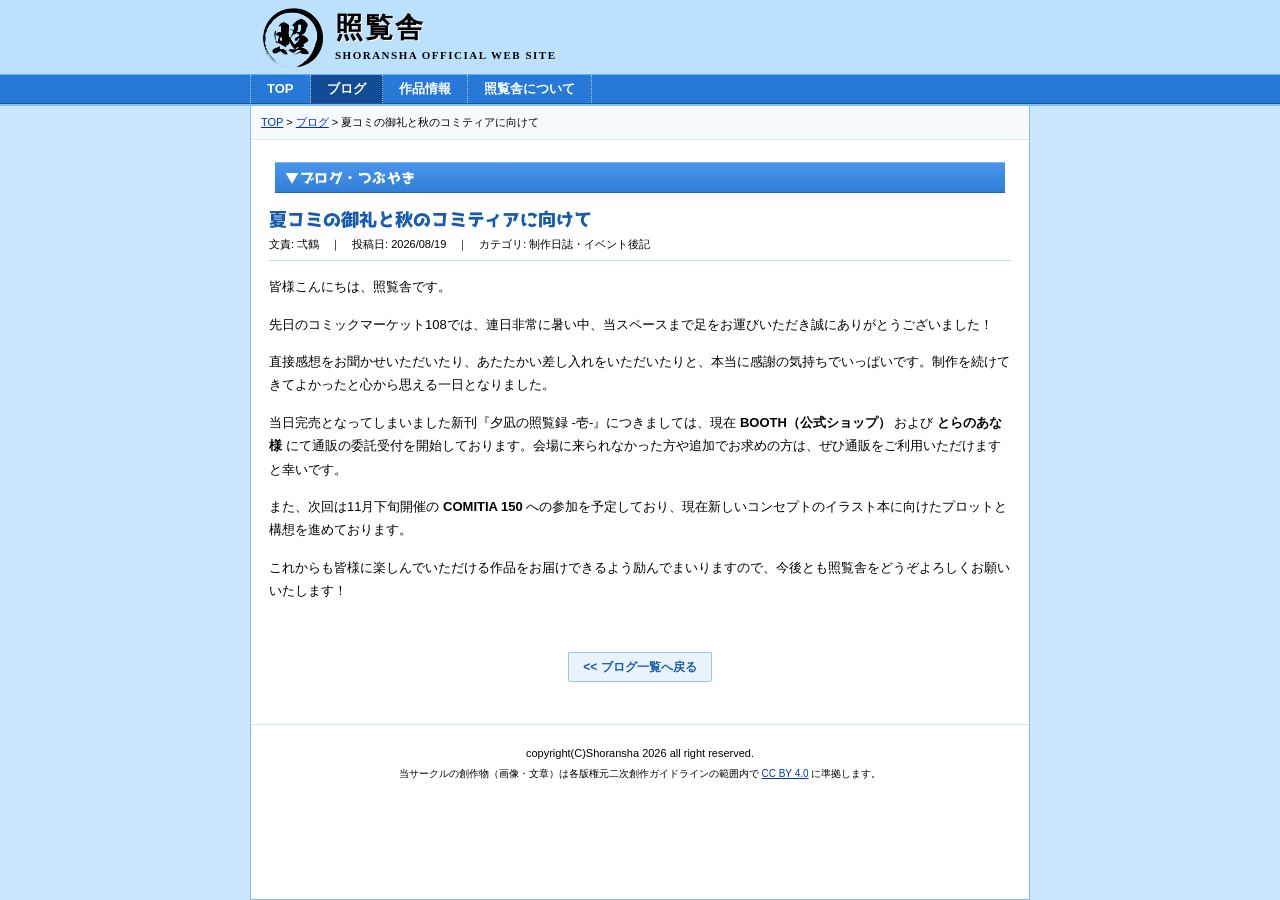
==== blog/20260819_summer_comiket.html @ 71a374ec "HP作成" ====
<!DOCTYPE html>
<html lang="ja">
<head>
  <meta charset="UTF-8">
  <meta name="viewport" content="width=device-width, initial-scale=1.0">
  <title>照覧舎ブログ</title>
  <meta name="keywords" content="照覧舎,しょうらんしゃ,ブログ,制作日誌">
  <meta name="description" content="照覧舎公式ブログ記事です。">
  <meta name="robots" content="index,follow">

  <!-- スタイルシート -->
  <link rel="stylesheet" href="../css/style.css">
</head>
<body>

  <!-- ==========================================================================
       上フレーム (Header Frame)
       ========================================================================== -->
  <header id="frame-top">
    <div class="header-logo-container">
      <div class="header-logo-inner">
        <a href="../index.html#top" class="logo-link">
          <img src="../picture/shou.webp" alt="照覧舎 ロゴ" class="header-logo-symbol">
          <div class="logo-text-group">
            <span class="logo-text-main">照覧舎</span>
            <span class="logo-text-sub">SHORANSHA OFFICIAL WEB SITE</span>
          </div>
        </a>
      </div>
    </div>

    <nav class="nav-bar-container">
      <div class="nav-bar-inner">
        <a href="../index.html#top" class="nav-btn">TOP</a>
        <a href="../index.html#blog" class="nav-btn active">ブログ</a>
        <a href="../index.html#works" class="nav-btn">作品情報</a>
        <a href="../index.html#about" class="nav-btn">照覧舎について</a>
        <div class="nav-spacer"></div>
      </div>
    </nav>
  </header>

  <!-- ==========================================================================
       下フレーム (Main Content Frame)
       ========================================================================== -->
  <main id="frame-bottom">
    <div class="content-wrapper">

      <!-- パンくずリスト -->
      <div class="breadcrumb">
        <a href="../index.html#top">TOP</a> &gt; <a href="../index.html#blog">ブログ</a> &gt; <span id="blog-breadcrumb-title">記事詳細</span>
      </div>

      <!-- 記事詳細エリア -->
      <div class="detail-content-area">
        
        <div class="section-bar">
          <div class="section-bar-title">▼ブログ・つぶやき</div>
        </div>

        <div style="padding: 10px 4px;">
          
          <div class="post-header">
            <h1 id="blog-post-title" class="post-title">
              <!-- 記事タイトルが自動描画されます -->
            </h1>
            <div id="blog-post-meta" class="post-meta">
              <!-- メタ情報（文責・投稿日・カテゴリ）が自動描画されます -->
            </div>
          </div>

          <div id="blog-post-body" class="post-full-body">
            <!-- 記事本文が自動描画されます -->
          </div>

          <!-- 戻るボタン -->
          <div style="text-align: center; margin-top: 30px;">
            <a href="../index.html#blog" class="back-to-list-btn">&lt;&lt; ブログ一覧へ戻る</a>
          </div>

        </div>

      </div>

      <!-- フッター -->
      <footer class="footer-section">
        <div>copyright(C)Shoransha 2026 all right reserved.</div>
        <div style="font-size: 10px; color: #000000; margin-top: 4px;">
          当サークルの創作物（画像・文章）は各版権元二次創作ガイドラインの範囲内で <a href="https://creativecommons.org/licenses/by/4.0/deed.ja" target="_blank" rel="noopener">CC BY 4.0</a> に準拠します。
        </div>
      </footer>

    </div>
  </main>

  <!-- ==========================================================================
       ブログデータJS & レンダリングエンジン読み込み
       ========================================================================== -->
  <script src="../data/blog/20260819_summer_comiket.js"></script>
  <script src="../js/blog_detail.js"></script>
</body>
</html>
---- css/style.css ----
/* ==========================================================================
   照覧舎 公式Webサイト スタイルシート (2008年 京都アニメーション風レトロデザイン)
   ========================================================================== */

/* リセット & ベース */
@font-face {
  font-family: 'LightNovelPOP';
  src: url('../font/LightNovelPOPv2.otf') format('opentype');
  font-weight: normal;
  font-style: normal;
  font-display: swap;
}

@font-face {
  font-family: 'NotoSansJP';
  src: url('../font/NotoSansJP-VariableFont_wght.ttf') format('truetype');
  font-weight: 100 900;
  font-style: normal;
  font-display: swap;
}

* {
  box-sizing: border-box;
  margin: 0;
  padding: 0;
}

body {
  font-family: 'NotoSansJP', "Hiragino Kaku Gothic ProN", "Yu Gothic", "Meiryo", sans-serif;
  font-size: 12px;
  line-height: 1.5;
  color: #000000;
  background-color: #c9e6fc; /* 水色背景 */
  height: 100vh;
  display: flex;
  flex-direction: column;
  overflow: hidden; /* フレーム構造再現 */
}

a {
  color: #0033cc;
  text-decoration: underline;
}
a:hover {
  color: #ff3300;
  text-decoration: underline;
}

/* ==========================================================================
   フレーム構造 (上フレーム：ヘッダー / 下フレーム：メイン)
   ========================================================================== */
#frame-top {
  background-color: #bce1fd;
  border-bottom: 2px solid #8abde6;
  flex-shrink: 0;
  z-index: 100;
}

#frame-bottom {
  flex: 1;
  overflow-y: scroll;
  overflow-x: auto;
  background-color: #c9e6fc;
  padding: 0;
  scrollbar-width: thin;
  scrollbar-color: #5c9dd6 #c9e6fc;
}

/* ==========================================================================
   ヘッダーフレーム（ロゴ & ナビゲーションバー）
   ========================================================================== */
.header-logo-container {
  width: 100%;
  background-color: #bce1fd;
}

.header-logo-inner {
  max-width: 780px;
  margin: 0 auto;
  padding: 8px 10px 6px 10px;
  display: flex;
  align-items: center;
  min-height: 72px; /* ロゴ拡大に合わせた高さ */
}

.logo-link {
  display: inline-flex;
  align-items: center;
  gap: 12px;
  text-decoration: none;
}

/* 拡大した shou.webp ロゴ */
.header-logo-symbol {
  height: 60px; /* ロゴを大きく設定 */
  width: auto;
  max-width: 90px;
  object-fit: contain;
  vertical-align: middle;
}

.logo-text-group {
  display: inline-flex;
  flex-direction: column;
  justify-content: center;
}

/* 黒文字・明朝体 */
.logo-text-main {
  font-family: "Yu Mincho", "Hiragino Mincho ProN", "MS PMincho", "Georgia", "Times New Roman", serif;
  font-size: 28px;
  font-weight: bold;
  color: #000000; /* 黒文字 */
  letter-spacing: 2px;
  line-height: 1.1;
  text-shadow: 1px 1px 0 #ffffff;
}

/* 黒文字・明朝体（英字セリフ） */
.logo-text-sub {
  font-size: 11px;
  color: #000000; /* 黒文字 */
  font-weight: bold;
  letter-spacing: 1.5px;
  font-family: "Georgia", "Times New Roman", "Yu Mincho", "Hiragino Mincho ProN", "MS PMincho", serif;
  margin-top: 3px;
}

/* 青色ナビゲーションバー */
.nav-bar-container {
  background-color: #2779d7;
  border-top: 1px solid #6bb1fa;
  border-bottom: 1px solid #1456a0;
  width: 100%;
}

.nav-bar-inner {
  max-width: 780px;
  margin: 0 auto;
  display: flex;
  align-items: stretch;
  height: 28px;
}

.nav-btn {
  display: inline-flex;
  align-items: center;
  justify-content: center;
  padding: 0 16px;
  font-size: 13px;
  font-weight: bold;
  color: #ffffff;
  text-decoration: none;
  border-right: 1px dotted rgba(255, 255, 255, 0.6);
  transition: background-color 0.15s;
  cursor: pointer;
  user-select: none;
}

.nav-btn:first-child {
  border-left: 1px dotted rgba(255, 255, 255, 0.6);
}

.nav-btn:hover {
  background-color: #175bb0;
  color: #ffffaa;
  text-decoration: none;
}

.nav-btn.active {
  background-color: #124c94;
  color: #ffffff;
}

.nav-spacer {
  flex: 1;
}

/* ==========================================================================
   メインコンテンツコンテナ (白枠 780px)
   ========================================================================== */
.content-wrapper {
  width: 100%;
  max-width: 780px;
  margin: 0 auto;
  background-color: #ffffff;
  border-left: 1px solid #8abde6;
  border-right: 1px solid #8abde6;
  border-bottom: 1px solid #8abde6;
  min-height: 100%;
  padding-bottom: 40px;
}

/* ==========================================================================
   NEWS スライドテロップ (文字被り防止の完全独立トラック)
   ========================================================================== */
.news-ticker-container {
  display: flex;
  align-items: center;
  background-color: #f7fbff;
  border-bottom: 1px solid #d0e4f7;
  height: 24px;
  overflow: hidden;
  position: relative;
  font-family: 'LightNovelPOP', 'NotoSansJP', sans-serif;
}

.news-ticker-label {
  background-color: #ffffff;
  color: #cc0000;
  font-weight: bold;
  font-size: 12px;
  letter-spacing: 1px;
  padding: 0 10px;
  height: 100%;
  display: flex;
  align-items: center;
  justify-content: center;
  flex-shrink: 0;
  z-index: 10;
  border-right: 1px solid #d0e4f7;
}

.news-ticker-track {
  flex: 1;
  overflow: hidden;
  position: relative;
  height: 100%;
  display: flex;
  align-items: center;
}

.news-ticker-content {
  display: inline-block;
  white-space: nowrap;
  padding-left: 100%;
  animation: tickerAnimation 22s linear infinite;
  font-size: 12px;
  font-weight: bold;
  color: #ff3081;
}

@keyframes tickerAnimation {
  0% {
    transform: translateX(0);
  }
  100% {
    transform: translateX(-100%);
  }
}

/* ==========================================================================
   セクション見出しバー (▼青帯見出し)
   ========================================================================== */
.section-bar {
  background-color: #3b88e0;
  background: linear-gradient(to bottom, #4a96ec 0%, #317ed8 100%);
  color: #ffffff;
  font-family: 'LightNovelPOP', 'NotoSansJP', sans-serif;
  font-size: 14px;
  letter-spacing: 0.5px;
  padding: 4px 10px;
  margin: 10px 10px 4px 10px;
  border-top: 1px solid #7cb5f5;
  border-bottom: 1px solid #2063b0;
  display: flex;
  align-items: center;
  justify-content: space-between;
}

.section-bar-title {
  display: flex;
  align-items: center;
  gap: 4px;
}

/* ==========================================================================
   リスト項目 (画像通りのレイアウト：■日付　【カテゴリ】　タイトル ↗ NEW!)
   ========================================================================== */
.item-list {
  margin: 0 10px 10px 10px;
  border-bottom: 1px solid #e3edf7;
}

.list-row {
  display: flex;
  align-items: baseline;
  padding: 4px 6px;
  font-size: 12px;
  border-bottom: 1px dotted #d0e1f0;
  line-height: 1.6;
}

.list-row:last-child {
  border-bottom: none;
}

.list-date {
  width: 76px;
  flex-shrink: 0;
  color: #000000;
  font-weight: normal;
}

.list-category {
  width: 86px;
  flex-shrink: 0;
  color: #000000;
  font-weight: normal;
}

.list-body {
  flex: 1;
  color: #000000;
}

.external-link-icon {
  font-size: 11px;
  margin-left: 2px;
  color: #0033cc;
  text-decoration: none;
  display: inline-block;
}

/* new.gif アイコン */
.new-gif-icon {
  vertical-align: middle;
  margin-left: 3px;
  display: inline-block;
}

/* 赤字の注記 */
.note-red {
  color: #cc0000;
  font-size: 11px;
  margin-top: 1px;
  display: block;
}

/* ==========================================================================
   作品情報ギャラリー (作品情報タブ用)
   ========================================================================== */
.works-table {
  width: 100%;
  border-collapse: collapse;
  margin-top: 6px;
}

.works-table td {
  padding: 10px 8px;
  border-bottom: 1px dotted #c5dcf0;
  vertical-align: top;
}

.works-thumb, .works-thumb-img {
  width: 85px;
  height: 118px;
  border: 1px solid #ff85b6;
  flex-shrink: 0;
  display: block;
}

.works-thumb {
  background: #fff5f8;
  display: flex;
  align-items: center;
  justify-content: center;
  font-size: 11px;
  font-weight: bold;
  color: #ff3081;
  text-align: center;
}

.works-thumb-img {
  object-fit: cover;
  background-color: #ffffff;
}

.works-title {
  font-size: 13px;
  font-weight: bold;
  margin-bottom: 4px;
}
.works-title a {
  color: #000000;
  text-decoration: underline;
}
.works-title a:hover {
  color: #ff3081;
}

.works-spec {
  font-size: 11px;
  color: #000000;
  margin-top: 4px;
}

/* ==========================================================================
   照覧舎について / サークル情報 (京アニ風 シアン＆アイボリー配色)
   ========================================================================== */
#tab-about .section-bar {
  background-color: #56cada;
  background: linear-gradient(to bottom, #60d4e3 0%, #47c2d3 100%);
  border-top: 1px solid #8be4ef;
  border-bottom: 1px solid #36aab9;
  color: #ffffff;
}

.about-box {
  padding: 10px;
  font-size: 12px;
  line-height: 1.7;
}

#tab-about .about-table {
  width: 100%;
  border-collapse: collapse;
  margin: 8px 0 12px;
}

#tab-about .about-table th, 
#tab-about .about-table td {
  border: 1px solid #9ee0ea;
  padding: 6px 10px;
  font-size: 12px;
}

#tab-about .about-table th {
  background-color: #e4f7fa;
  width: 120px;
  color: #0d636f;
  font-weight: bold;
  text-align: left;
}

#tab-about .about-table td {
  background-color: #fffff0;
  color: #000000;
}

#tab-about .banner-preview-box {
  margin-top: 10px;
  padding: 10px;
  background: #fffff0;
  border: 1px dashed #56cada;
}

#tab-about .banner-code {
  font-family: Consolas, monospace;
  font-size: 11px;
  background: #ffffff;
  border: 1px solid #9ee0ea;
  padding: 4px 8px;
  width: 100%;
  margin-top: 4px;
}

/* ==========================================================================
   フッター
   ========================================================================== */
.footer-section {
  text-align: center;
  padding: 20px 10px 10px;
  color: #000000;
  font-size: 11px;
  border-top: 1px solid #d0e4f7;
  margin-top: 20px;
}

/* レスポンシブ対応 */
@media (max-width: 600px) {
  .list-row {
    flex-wrap: wrap;
  }
  .list-date {
    width: 70px;
  }
  .list-category {
    width: auto;
    margin-right: 8px;
  }
  .list-body {
    width: 100%;
    margin-top: 2px;
    padding-left: 8px;
  }
  .nav-btn {
    padding: 0 10px;
    font-size: 12px;
  }
}

/* ==========================================================================
   ブログ 3行プレビュー & 続きを読む
   ========================================================================== */
.blog-preview-card {
  margin-bottom: 18px;
  border-bottom: 1px dotted #bcd8f0;
  padding-bottom: 14px;
}
.blog-preview-card:last-child {
  border-bottom: none;
}

.blog-preview-title {
  font-weight: bold;
  font-size: 13px;
  margin-bottom: 4px;
}
.blog-preview-title a {
  color: #175bb0;
}

/* ==========================================================================
   ブログ 3行プレビュー & 続きを読む
   ========================================================================== */
.blog-preview-card {
  margin-bottom: 18px;
  border-bottom: 1px dotted #bcd8f0;
  padding-bottom: 14px;
}
.blog-preview-card:last-child {
  border-bottom: none;
}

.blog-preview-title {
  font-weight: bold;
  font-size: 13px;
  margin-bottom: 4px;
}
.blog-preview-title a {
  color: #175bb0;
}

.blog-preview-body {
  font-size: 12px;
  color: #000000;
  line-height: 1.6;
  display: -webkit-box;
  -webkit-line-clamp: 3; /* 3行プレビュー */
  -webkit-box-orient: vertical;
  overflow: hidden;
  text-overflow: ellipsis;
}

.blog-read-more {
  display: inline-block;
  margin-top: 4px;
  font-size: 11px;
  color: #0033cc;
  font-weight: bold;
}

/* ==========================================================================
   個別ページ（ブログ記事・作品詳細）共通パーツ
   ========================================================================== */
.breadcrumb {
  font-size: 11px;
  color: #000000;
  padding: 8px 10px;
  background-color: #f7fbff;
  border-bottom: 1px solid #d8ebfa;
}
.breadcrumb a {
  color: #0033cc;
}

.detail-content-area {
  padding: 12px 14px;
}

.post-header {
  border-bottom: 1px solid #c9dff2;
  padding-bottom: 8px;
  margin-bottom: 14px;
}

.post-title {
  font-family: 'LightNovelPOP', 'NotoSansJP', sans-serif;
  font-size: 18px;
  color: #175bb0;
  line-height: 1.4;
  margin-bottom: 4px;
}

.post-meta {
  font-size: 11px;
  color: #000000;
}

.post-full-body {
  font-size: 13px;
  line-height: 1.8;
  color: #000000;
}
.post-full-body p {
  margin-bottom: 14px;
}

.back-to-list-btn {
  display: inline-block;
  margin-top: 20px;
  padding: 5px 14px;
  background-color: #eaf3fb;
  border: 1px solid #9bc3e8;
  color: #175bb0;
  font-size: 12px;
  font-weight: bold;
  text-decoration: none;
  border-radius: 2px;
}
.back-to-list-btn:hover {
  background-color: #dbeaf7;
  color: #0033cc;
  text-decoration: none;
}

/* ==========================================================================
   作品詳細 & サンプル画像ビューア (らき☆すた風ピンクテーブルデザイン)
   ========================================================================== */
.work-detail-layout {
  display: flex;
  gap: 16px;
  margin-bottom: 18px;
}

.work-main-cover {
  width: 160px;
  flex-shrink: 0;
}

.work-main-cover-img {
  width: 100%;
  height: auto;
  border: 1px solid #ff3081;
  display: block;
}

.work-main-cover-placeholder {
  width: 160px;
  height: 226px;
  background: #ffffff;
  border: 1px solid #ff3081;
  display: flex;
  align-items: center;
  justify-content: center;
  font-size: 12px;
  color: #ff3081;
  font-weight: bold;
  text-align: center;
}

.work-detail-info {
  flex: 1;
}

.work-detail-info .post-title {
  color: #000000;
}

/* 添付画像通りのピンク見出し＆ピンク枠線テーブル */
.work-detail-table {
  width: 100%;
  border-collapse: collapse;
  margin: 10px 0;
  border: 1px solid #ff3081;
}
.work-detail-table th, .work-detail-table td {
  border: 1px solid #ff3081;
  padding: 6px 10px;
  font-size: 12px;
}
.work-detail-table th {
  background-color: #ff3081;
  width: 90px;
  color: #000000;
  font-weight: bold;
  text-align: center;
  vertical-align: middle;
}
.work-detail-table td {
  background-color: #ffffff;
  color: #000000;
}

/* サンプル画像ギャラリー */
.sample-gallery-title {
  font-family: 'LightNovelPOP', 'NotoSansJP', sans-serif;
  font-size: 14px;
  color: #ff3081;
  margin: 18px 0 8px;
  border-left: 4px solid #ff3081;
  padding-left: 8px;
}

.sample-gallery-grid {
  display: grid;
  grid-template-columns: repeat(auto-fill, minmax(180px, 1fr));
  gap: 12px;
  margin-top: 8px;
}

.sample-item {
  border: 1px solid #ff3081;
  background-color: #ff3081;
  padding: 4px;
  text-align: center;
}

.sample-item-img {
  width: 100%;
  height: auto;
  border: 1px solid #ff3081;
  background-color: #ffffff;
  display: block;
  cursor: pointer;
  transition: opacity 0.15s;
}
.sample-item-img:hover {
  opacity: 0.85;
}

.sample-item-placeholder {
  width: 100%;
  height: 180px;
  background: #ffffff;
  border: 1px solid #ff3081;
  display: flex;
  flex-direction: column;
  align-items: center;
  justify-content: center;
  font-size: 11px;
  font-weight: bold;
  color: #ff3081;
}

.sample-item-caption {
  font-size: 11px;
  font-weight: bold;
  color: #000000;
  background-color: #ff3081;
  margin-top: 4px;
  padding: 3px 2px;
}

@media (max-width: 600px) {
  .work-detail-layout {
    flex-direction: column;
    align-items: center;
  }
  .work-main-cover {
    width: 140px;
  }
  .sample-gallery-grid {
    grid-template-columns: repeat(auto-fill, minmax(130px, 1fr));
  }
}
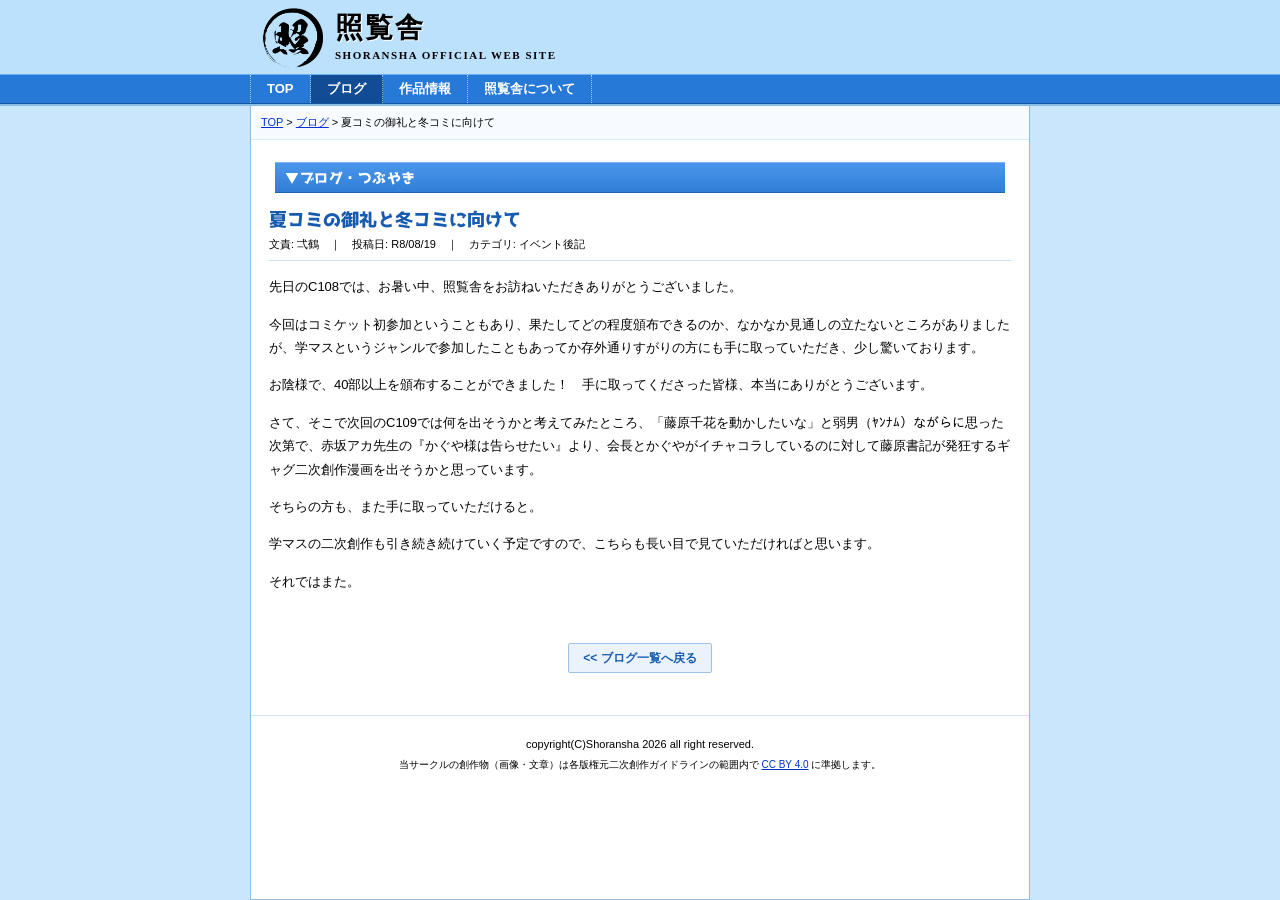
==== commit 602b3ae2: "ファビコンを追加" ====
--- a/blog/20260819_summer_comiket.html
+++ b/blog/20260819_summer_comiket.html
@@ -7,6 +7,9 @@
   <meta name="keywords" content="照覧舎,しょうらんしゃ,ブログ,制作日誌">
   <meta name="description" content="照覧舎公式ブログ記事です。">
   <meta name="robots" content="index,follow">
+
+  <!-- ファビコン -->
+  <link rel="icon" type="image/png" href="../picture/shou_f.png">
 
   <!-- スタイルシート -->
   <link rel="stylesheet" href="../css/style.css">
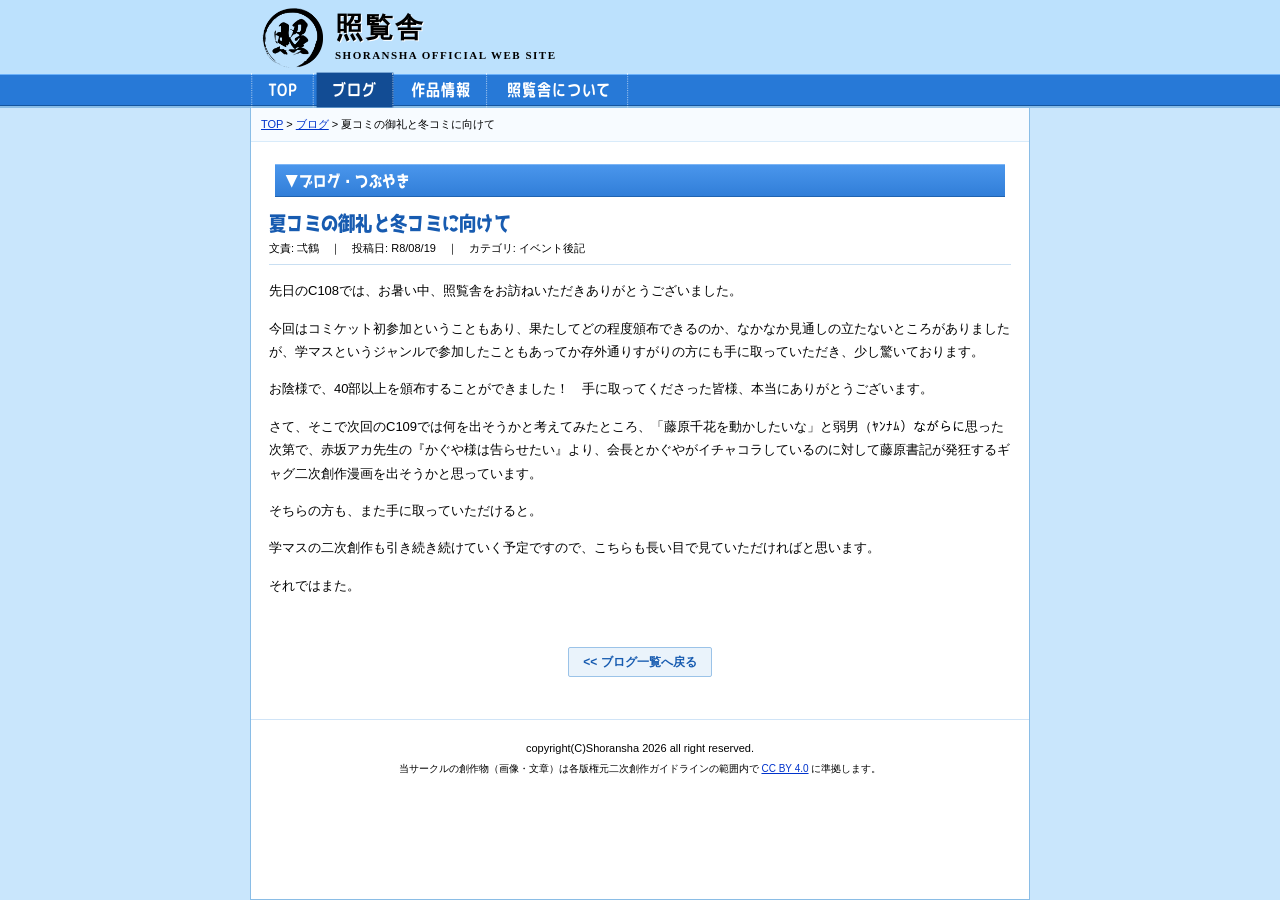
==== commit 4f3b85d3: "googleアナリティクスのタグの貼り付け" ====
--- a/blog/20260819_summer_comiket.html
+++ b/blog/20260819_summer_comiket.html
@@ -1,6 +1,16 @@
 <!DOCTYPE html>
 <html lang="ja">
 <head>
+  <!-- Google tag (gtag.js) -->
+  <script async src="https://www.googletagmanager.com/gtag/js?id=G-4W85BXZLLB"></script>
+  <script>
+    window.dataLayer = window.dataLayer || [];
+    function gtag(){dataLayer.push(arguments);}
+    gtag('js', new Date());
+
+    gtag('config', 'G-4W85BXZLLB');
+  </script>
+
   <meta charset="UTF-8">
   <meta name="viewport" content="width=device-width, initial-scale=1.0">
   <title>照覧舎ブログ</title>
--- a/css/style.css
+++ b/css/style.css
@@ -15,6 +15,14 @@
   font-family: 'NotoSansJP';
   src: url('../font/NotoSansJP-VariableFont_wght.ttf') format('truetype');
   font-weight: 100 900;
+  font-style: normal;
+  font-display: swap;
+}
+
+@font-face {
+  font-family: 'MPLUSRounded1c';
+  src: url('../font/MPLUSRounded1c-Bold.ttf') format('truetype');
+  font-weight: bold;
   font-style: normal;
   font-display: swap;
 }
@@ -139,7 +147,7 @@
   margin: 0 auto;
   display: flex;
   align-items: stretch;
-  height: 28px;
+  height: 30px;
 }
 
 .nav-btn {
@@ -147,12 +155,16 @@
   align-items: center;
   justify-content: center;
   padding: 0 16px;
-  font-size: 13px;
-  font-weight: bold;
+  font-family: 'MPLUSRounded1c', 'NotoSansJP', sans-serif;
+  font-size: 15px;
+  font-weight: bold;
+  letter-spacing: 0.5px;
+  transform: scale(0.96, 1.16);
+  transform-origin: center center;
   color: #ffffff;
   text-decoration: none;
   border-right: 1px dotted rgba(255, 255, 255, 0.6);
-  transition: background-color 0.15s;
+  transition: color 0.15s;
   cursor: pointer;
   user-select: none;
 }
@@ -162,14 +174,17 @@
 }
 
 .nav-btn:hover {
-  background-color: #175bb0;
-  color: #ffffaa;
+  color: #e61e1e;
   text-decoration: none;
 }
 
 .nav-btn.active {
   background-color: #124c94;
   color: #ffffff;
+}
+
+.nav-btn.active:hover {
+  color: #e61e1e;
 }
 
 .nav-spacer {
@@ -238,14 +253,16 @@
   font-size: 12px;
   font-weight: bold;
   color: #ff3081;
+  transform: scale(0.96, 1.16);
+  transform-origin: left center;
 }
 
 @keyframes tickerAnimation {
   0% {
-    transform: translateX(0);
+    transform: translateX(0) scale(0.96, 1.16);
   }
   100% {
-    transform: translateX(-100%);
+    transform: translateX(-100%) scale(0.96, 1.16);
   }
 }
 
@@ -259,7 +276,7 @@
   font-family: 'LightNovelPOP', 'NotoSansJP', sans-serif;
   font-size: 14px;
   letter-spacing: 0.5px;
-  padding: 4px 10px;
+  padding: 5px 10px;
   margin: 10px 10px 4px 10px;
   border-top: 1px solid #7cb5f5;
   border-bottom: 1px solid #2063b0;
@@ -269,9 +286,11 @@
 }
 
 .section-bar-title {
-  display: flex;
+  display: inline-flex;
   align-items: center;
   gap: 4px;
+  transform: scale(0.96, 1.16);
+  transform-origin: left center;
 }
 
 /* ==========================================================================
@@ -396,7 +415,7 @@
 }
 
 /* ==========================================================================
-   照覧舎について / サークル情報 (京アニ風 シアン＆アイボリー配色)
+   照覧舎について / サークル情報 (京アニ風 会社概要スタイル)
    ========================================================================== */
 #tab-about .section-bar {
   background-color: #56cada;
@@ -407,40 +426,47 @@
 }
 
 .about-box {
-  padding: 10px;
-  font-size: 12px;
+  padding: 15px 20px 10px;
+  font-size: 13px;
   line-height: 1.7;
 }
 
+/* 添付画像通りのシンプルな会社概要風リスト（上下ボーダー・枠線なし） */
 #tab-about .about-table {
   width: 100%;
   border-collapse: collapse;
-  margin: 8px 0 12px;
+  margin: 12px 0 20px;
+  border-top: 1px solid #888888;
+  border-bottom: 1px solid #888888;
 }
 
 #tab-about .about-table th, 
 #tab-about .about-table td {
-  border: 1px solid #9ee0ea;
-  padding: 6px 10px;
-  font-size: 12px;
+  border: none;
+  padding: 10px 12px;
+  font-size: 13px;
+  background-color: transparent;
 }
 
 #tab-about .about-table th {
-  background-color: #e4f7fa;
-  width: 120px;
-  color: #0d636f;
-  font-weight: bold;
+  width: 130px;
+  color: #000000;
+  font-weight: normal;
+  text-align: center;
+  vertical-align: top;
+  letter-spacing: 1px;
+}
+
+#tab-about .about-table td {
+  color: #000000;
+  vertical-align: top;
   text-align: left;
-}
-
-#tab-about .about-table td {
-  background-color: #fffff0;
-  color: #000000;
+  line-height: 1.7;
 }
 
 #tab-about .banner-preview-box {
   margin-top: 10px;
-  padding: 10px;
+  padding: 12px;
   background: #fffff0;
   border: 1px dashed #56cada;
 }
@@ -581,6 +607,9 @@
   color: #175bb0;
   line-height: 1.4;
   margin-bottom: 4px;
+  display: inline-block;
+  transform: scale(0.96, 1.16);
+  transform-origin: left center;
 }
 
 .post-meta {
@@ -691,6 +720,9 @@
   margin: 18px 0 8px;
   border-left: 4px solid #ff3081;
   padding-left: 8px;
+  display: inline-block;
+  transform: scale(0.96, 1.16);
+  transform-origin: left center;
 }
 
 .sample-gallery-grid {
@@ -743,6 +775,45 @@
   padding: 3px 2px;
 }
 
+/* ==========================================================================
+   ブログ本文用 画像ボックス (作品情報と同様のピンクフレームスタイル)
+   ========================================================================== */
+.blog-image-center {
+  display: flex;
+  flex-direction: column;
+  align-items: center;
+  margin: 14px 0;
+}
+
+.blog-image-box {
+  display: inline-block;
+  max-width: 100%;
+  border: 1px solid #ff3081;
+  background-color: #ff3081;
+  padding: 4px;
+  text-align: center;
+  box-sizing: border-box;
+}
+
+.blog-image-box img {
+  max-width: 100%;
+  height: auto;
+  border: 1px solid #ff3081;
+  background-color: #ffffff;
+  display: block;
+}
+
+.blog-image-caption {
+  font-size: 11px;
+  font-weight: bold;
+  color: #000000;
+  background-color: #ff3081;
+  margin-top: 4px;
+  padding: 3px 6px;
+  text-align: center;
+  word-break: break-word;
+}
+
 @media (max-width: 600px) {
   .work-detail-layout {
     flex-direction: column;
@@ -754,5 +825,8 @@
   .sample-gallery-grid {
     grid-template-columns: repeat(auto-fill, minmax(130px, 1fr));
   }
-}
-
+  .blog-image-box {
+    max-width: 100%;
+  }
+}
+
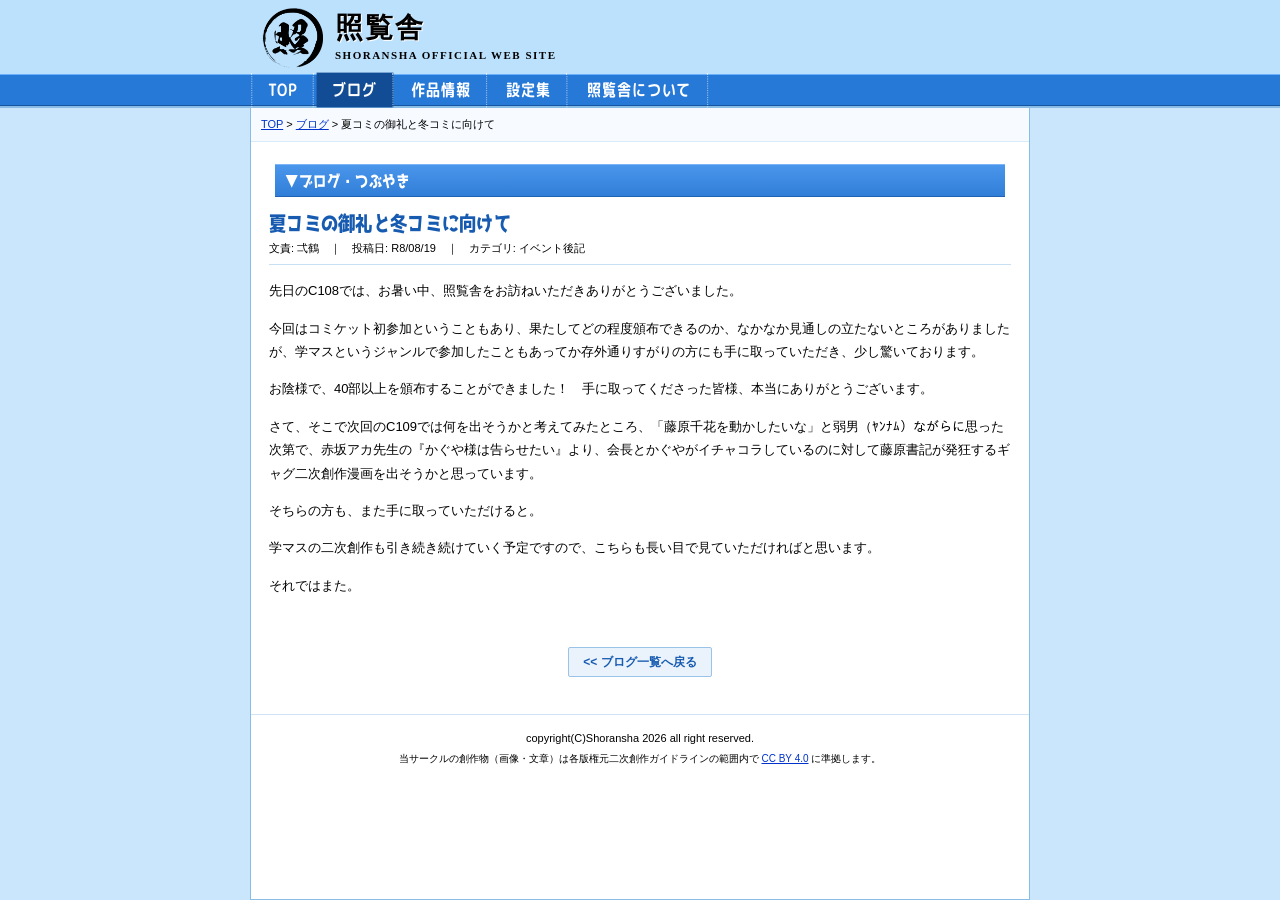
==== commit 58785a9a: "TOPページにメインビジュアルを追加。ヘッダーに資料集を追加。ブログを更新。" ====
--- a/blog/20260819_summer_comiket.html
+++ b/blog/20260819_summer_comiket.html
@@ -47,6 +47,7 @@
         <a href="../index.html#top" class="nav-btn">TOP</a>
         <a href="../index.html#blog" class="nav-btn active">ブログ</a>
         <a href="../index.html#works" class="nav-btn">作品情報</a>
+        <a href="../index.html#settings" class="nav-btn">設定集</a>
         <a href="../index.html#about" class="nav-btn">照覧舎について</a>
         <div class="nav-spacer"></div>
       </div>
--- a/css/style.css
+++ b/css/style.css
@@ -214,7 +214,7 @@
   align-items: center;
   background-color: #f7fbff;
   border-bottom: 1px solid #d0e4f7;
-  height: 24px;
+  height: 28px;
   overflow: hidden;
   position: relative;
   font-family: 'LightNovelPOP', 'NotoSansJP', sans-serif;
@@ -224,7 +224,7 @@
   background-color: #ffffff;
   color: #cc0000;
   font-weight: bold;
-  font-size: 12px;
+  font-size: 13px;
   letter-spacing: 1px;
   padding: 0 10px;
   height: 100%;
@@ -250,7 +250,7 @@
   white-space: nowrap;
   padding-left: 100%;
   animation: tickerAnimation 22s linear infinite;
-  font-size: 12px;
+  font-size: 14px;
   font-weight: bold;
   color: #ff3081;
   transform: scale(0.96, 1.16);
@@ -264,6 +264,25 @@
   100% {
     transform: translateX(-100%) scale(0.96, 1.16);
   }
+}
+
+/* ==========================================================================
+   TOP メインビジュアル
+   ========================================================================== */
+.main-visual-container {
+  width: 100%;
+  text-align: center;
+  margin: 0 0 6px 0;
+  background-color: #ffffff;
+  overflow: hidden;
+}
+
+.main-visual-img {
+  width: 100%;
+  max-width: 780px;
+  height: auto;
+  display: block;
+  margin: 0 auto;
 }
 
 /* ==========================================================================
@@ -298,7 +317,6 @@
    ========================================================================== */
 .item-list {
   margin: 0 10px 10px 10px;
-  border-bottom: 1px solid #e3edf7;
 }
 
 .list-row {
@@ -306,7 +324,6 @@
   align-items: baseline;
   padding: 4px 6px;
   font-size: 12px;
-  border-bottom: 1px dotted #d0e1f0;
   line-height: 1.6;
 }
 
@@ -482,15 +499,62 @@
 }
 
 /* ==========================================================================
+   レトロ風アクセスカウンター
+   ========================================================================== */
+.retro-counter-container {
+  text-align: center;
+  margin: 25px 0 10px;
+}
+
+.retro-counter-box {
+  display: inline-flex;
+  align-items: center;
+  justify-content: center;
+  gap: 6px;
+  background-color: transparent;
+  border: none;
+  padding: 0;
+  font-size: 13px;
+  color: #000000;
+}
+
+.retro-counter-box .counter-text {
+  font-family: 'MPLUSRounded1c', 'NotoSansJP', sans-serif;
+  font-size: 13px;
+  font-weight: bold;
+  color: #000000;
+  display: inline-block;
+  transform: scale(0.96, 1.16);
+  transform-origin: center center;
+}
+
+.retro-counter-digits {
+  display: inline-block;
+  background-color: #000000;
+  color: #00ff66;
+  font-family: 'Consolas', 'Courier New', monospace;
+  font-size: 14px;
+  font-weight: bold;
+  letter-spacing: 2px;
+  padding: 2px 6px;
+  border: 2px inset #888888;
+  border-radius: 2px;
+  text-shadow: 0 0 4px rgba(0, 255, 102, 0.7);
+  min-width: 65px;
+  text-align: center;
+  margin: 0 2px;
+}
+
+/* ==========================================================================
    フッター
    ========================================================================== */
 .footer-section {
   text-align: center;
-  padding: 20px 10px 10px;
+  padding: 15px 10px 10px;
   color: #000000;
   font-size: 11px;
   border-top: 1px solid #d0e4f7;
-  margin-top: 20px;
+  margin-top: 15px;
 }
 
 /* レスポンシブ対応 */
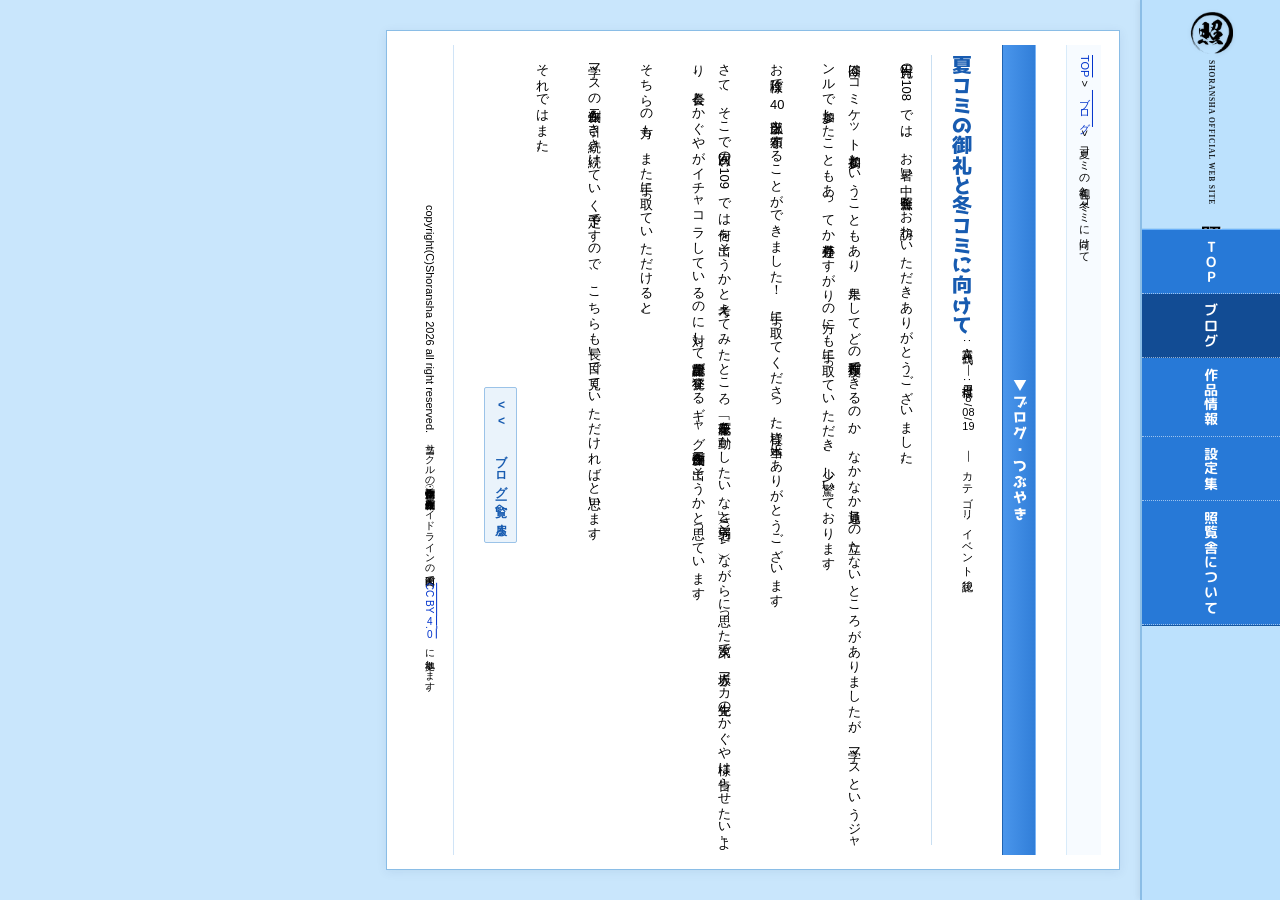
==== commit 7cac6300: "縦書きの仮実装" ====
--- a/blog/20260819_summer_comiket.html
+++ b/blog/20260819_summer_comiket.html
@@ -112,5 +112,6 @@
        ========================================================================== -->
   <script src="../data/blog/20260819_summer_comiket.js"></script>
   <script src="../js/blog_detail.js"></script>
+  <script src="../js/tcy.js"></script>
 </body>
 </html>
--- a/css/style.css
+++ b/css/style.css
@@ -1,8 +1,10 @@
 /* ==========================================================================
-   照覧舎 公式Webサイト スタイルシート (2008年 京都アニメーション風レトロデザイン)
-   ========================================================================== */
-
-/* リセット & ベース */
+   照覧舎 公式Webサイト スタイルシート (縦書き・横スクロール / 2008年 京都アニメーション風レトロデザイン)
+   ========================================================================== */
+
+/* --------------------------------------------------------------------------
+   フォント定義
+   -------------------------------------------------------------------------- */
 @font-face {
   font-family: 'LightNovelPOP';
   src: url('../font/LightNovelPOPv2.otf') format('opentype');
@@ -27,6 +29,9 @@
   font-display: swap;
 }
 
+/* --------------------------------------------------------------------------
+   リセット & ベーススタイル
+   -------------------------------------------------------------------------- */
 * {
   box-sizing: border-box;
   margin: 0;
@@ -36,13 +41,14 @@
 body {
   font-family: 'NotoSansJP', "Hiragino Kaku Gothic ProN", "Yu Gothic", "Meiryo", sans-serif;
   font-size: 12px;
-  line-height: 1.5;
+  line-height: 1.6;
   color: #000000;
   background-color: #c9e6fc; /* 水色背景 */
   height: 100vh;
-  display: flex;
-  flex-direction: column;
-  overflow: hidden; /* フレーム構造再現 */
+  width: 100vw;
+  display: flex;
+  flex-direction: row-reverse; /* 右端にヘッダーサイドバー、左側にメインスクロール領域 */
+  overflow: hidden; /* ブラウザ全体のスクロールはロックし、内部で横スクロール */
 }
 
 a {
@@ -54,87 +60,98 @@
   text-decoration: underline;
 }
 
-/* ==========================================================================
-   フレーム構造 (上フレーム：ヘッダー / 下フレーム：メイン)
+/* --------------------------------------------------------------------------
+   縦中横 (2文字以内の半角数字用)
+   -------------------------------------------------------------------------- */
+.tcy {
+  -webkit-text-combine: horizontal;
+  -ms-text-combine-horizontal: all;
+  text-combine-upright: all;
+  display: inline;
+}
+
+/* ==========================================================================
+   右サイドバーフレーム (Header Frame: 右端固定)
    ========================================================================== */
 #frame-top {
+  width: 140px;
+  height: 100vh;
   background-color: #bce1fd;
-  border-bottom: 2px solid #8abde6;
-  flex-shrink: 0;
+  border-left: 2px solid #8abde6;
+  flex-shrink: 0;
+  display: flex;
+  flex-direction: column; /* サイドバー内は物理的な上下レイアウト */
   z-index: 100;
-}
-
-#frame-bottom {
-  flex: 1;
-  overflow-y: scroll;
-  overflow-x: auto;
-  background-color: #c9e6fc;
-  padding: 0;
-  scrollbar-width: thin;
-  scrollbar-color: #5c9dd6 #c9e6fc;
-}
-
-/* ==========================================================================
-   ヘッダーフレーム（ロゴ & ナビゲーションバー）
-   ========================================================================== */
+  box-shadow: -2px 0 6px rgba(0, 0, 0, 0.06);
+  overflow-y: auto;
+  overflow-x: hidden;
+}
+
+/* ロゴ表示エリア */
 .header-logo-container {
   width: 100%;
   background-color: #bce1fd;
+  padding: 12px 6px 10px 6px;
+  border-bottom: 1px solid #a3d2f7;
 }
 
 .header-logo-inner {
-  max-width: 780px;
-  margin: 0 auto;
-  padding: 8px 10px 6px 10px;
-  display: flex;
-  align-items: center;
-  min-height: 72px; /* ロゴ拡大に合わせた高さ */
+  width: 100%;
+  display: flex;
+  flex-direction: column;
+  align-items: center;
+  justify-content: center;
 }
 
 .logo-link {
-  display: inline-flex;
-  align-items: center;
-  gap: 12px;
+  display: flex;
+  flex-direction: column;
+  align-items: center;
   text-decoration: none;
-}
-
-/* 拡大した shou.webp ロゴ */
+  gap: 6px;
+}
+
 .header-logo-symbol {
-  height: 60px; /* ロゴを大きく設定 */
-  width: auto;
-  max-width: 90px;
+  width: 44px;
+  height: auto;
+  max-width: 50px;
   object-fit: contain;
-  vertical-align: middle;
+  filter: drop-shadow(0 1px 2px rgba(0, 0, 0, 0.1));
 }
 
 .logo-text-group {
-  display: inline-flex;
-  flex-direction: column;
-  justify-content: center;
-}
-
-/* 黒文字・明朝体 */
+  display: flex;
+  flex-direction: row-reverse; /* 縦書きの並び */
+  align-items: center;
+  justify-content: center;
+  gap: 4px;
+  writing-mode: vertical-rl;
+}
+
+/* 黒文字・明朝体（縦書き） */
 .logo-text-main {
   font-family: "Yu Mincho", "Hiragino Mincho ProN", "MS PMincho", "Georgia", "Times New Roman", serif;
-  font-size: 28px;
-  font-weight: bold;
-  color: #000000; /* 黒文字 */
-  letter-spacing: 2px;
-  line-height: 1.1;
+  font-size: 22px;
+  font-weight: bold;
+  color: #000000;
+  letter-spacing: 3px;
+  line-height: 1.15;
   text-shadow: 1px 1px 0 #ffffff;
-}
-
-/* 黒文字・明朝体（英字セリフ） */
+  text-orientation: upright;
+}
+
+/* 黒文字・英字サブテキスト */
 .logo-text-sub {
-  font-size: 11px;
-  color: #000000; /* 黒文字 */
-  font-weight: bold;
-  letter-spacing: 1.5px;
-  font-family: "Georgia", "Times New Roman", "Yu Mincho", "Hiragino Mincho ProN", "MS PMincho", serif;
-  margin-top: 3px;
-}
-
-/* 青色ナビゲーションバー */
+  font-size: 7.5px;
+  color: #000000;
+  font-weight: bold;
+  letter-spacing: 0.8px;
+  font-family: "Georgia", "Times New Roman", "Yu Mincho", serif;
+  text-orientation: sideways;
+  opacity: 0.85;
+}
+
+/* 青色ナビゲーションバー（縦並び） */
 .nav-bar-container {
   background-color: #2779d7;
   border-top: 1px solid #6bb1fa;
@@ -143,34 +160,32 @@
 }
 
 .nav-bar-inner {
-  max-width: 780px;
-  margin: 0 auto;
-  display: flex;
-  align-items: stretch;
-  height: 30px;
+  width: 100%;
+  display: flex;
+  flex-direction: column;
 }
 
 .nav-btn {
-  display: inline-flex;
-  align-items: center;
-  justify-content: center;
-  padding: 0 16px;
+  display: flex;
+  align-items: center;
+  justify-content: center;
+  width: 100%;
+  padding: 9px 4px;
   font-family: 'MPLUSRounded1c', 'NotoSansJP', sans-serif;
-  font-size: 15px;
-  font-weight: bold;
-  letter-spacing: 0.5px;
-  transform: scale(0.96, 1.16);
-  transform-origin: center center;
+  font-size: 13.5px;
+  font-weight: bold;
+  letter-spacing: 1px;
   color: #ffffff;
   text-decoration: none;
-  border-right: 1px dotted rgba(255, 255, 255, 0.6);
-  transition: color 0.15s;
+  border-bottom: 1px dotted rgba(255, 255, 255, 0.55);
+  border-right: none;
+  border-left: none;
+  transition: color 0.15s, background-color 0.15s;
   cursor: pointer;
   user-select: none;
-}
-
-.nav-btn:first-child {
-  border-left: 1px dotted rgba(255, 255, 255, 0.6);
+  writing-mode: vertical-rl;
+  text-orientation: upright;
+  box-sizing: border-box;
 }
 
 .nav-btn:hover {
@@ -192,77 +207,119 @@
 }
 
 /* ==========================================================================
-   メインコンテンツコンテナ (白枠 780px)
-   ========================================================================== */
+   左メイン領域 (Main Content Frame: 縦書き・横スクロール)
+   ※ vertical-rl の下では:
+      flex-direction: column  => 右から左へ（水平・横方向）
+      flex-direction: row     => 上から下へ（垂直・縦方向）
+   ========================================================================== */
+#frame-bottom {
+  flex: 1;
+  height: 100vh;
+  overflow-x: auto;
+  overflow-y: hidden;
+  background-color: #c9e6fc;
+  padding: 16px 20px;
+  writing-mode: vertical-rl;
+  text-orientation: mixed;
+  scrollbar-width: thin;
+  scrollbar-color: #5c9dd6 #c9e6fc;
+  box-sizing: border-box;
+  display: flex;
+  flex-direction: row; /* 上から下へ（インライン方向） */
+  justify-content: center; /* 上下の中央揃え（主軸） */
+  align-items: flex-start; /* 右端（開始端）揃え（交差軸: vertical-rl では右端が start） */
+}
+
+/* メインコンテンツコンテナ (白枠の巻物スタイル) */
 .content-wrapper {
-  width: 100%;
-  max-width: 780px;
-  margin: 0 auto;
+  height: calc(100vh - 32px);
+  max-height: 840px;
+  min-height: 480px;
   background-color: #ffffff;
-  border-left: 1px solid #8abde6;
-  border-right: 1px solid #8abde6;
-  border-bottom: 1px solid #8abde6;
-  min-height: 100%;
-  padding-bottom: 40px;
-}
-
-/* ==========================================================================
-   NEWS スライドテロップ (文字被り防止の完全独立トラック)
+  border: 1px solid #8abde6;
+  box-shadow: 0 2px 10px rgba(0, 50, 100, 0.08);
+  display: inline-flex;
+  flex-direction: column; /* vertical-rl では右から左へ並ぶ */
+  align-items: stretch;
+  box-sizing: border-box;
+  padding: 14px 18px;
+  gap: 16px;
+  min-width: max-content;
+  position: relative;
+}
+
+/* 各タブコンテンツコンテナ */
+.tab-content {
+  display: inline-flex;
+  flex-direction: column; /* vertical-rl では右から左へ並ぶ */
+  align-items: stretch;
+  height: 100%;
+  gap: 16px;
+  box-sizing: border-box;
+}
+
+/* ==========================================================================
+   NEWS スライドテロップ (縦書き・上から下へ流れるアニメーション)
    ========================================================================== */
 .news-ticker-container {
   display: flex;
-  align-items: center;
+  flex-direction: row; /* 上から下へ */
   background-color: #f7fbff;
-  border-bottom: 1px solid #d0e4f7;
-  height: 28px;
+  border: 1px solid #d0e4f7;
+  width: 32px;
+  min-width: 32px;
+  height: 100%;
   overflow: hidden;
   position: relative;
   font-family: 'LightNovelPOP', 'NotoSansJP', sans-serif;
+  flex: 0 0 32px;
 }
 
 .news-ticker-label {
   background-color: #ffffff;
   color: #cc0000;
   font-weight: bold;
-  font-size: 13px;
+  font-size: 11px;
   letter-spacing: 1px;
-  padding: 0 10px;
-  height: 100%;
+  padding: 8px 2px;
+  width: 100%;
   display: flex;
   align-items: center;
   justify-content: center;
   flex-shrink: 0;
   z-index: 10;
-  border-right: 1px solid #d0e4f7;
+  border-bottom: 1px solid #d0e4f7;
+  writing-mode: vertical-rl;
+  text-orientation: upright;
 }
 
 .news-ticker-track {
   flex: 1;
   overflow: hidden;
   position: relative;
-  height: 100%;
-  display: flex;
-  align-items: center;
+  width: 100%;
+  height: 100%;
+  display: flex;
+  justify-content: center;
 }
 
 .news-ticker-content {
   display: inline-block;
   white-space: nowrap;
-  padding-left: 100%;
-  animation: tickerAnimation 22s linear infinite;
-  font-size: 14px;
+  animation: tickerAnimationV 26s linear infinite;
+  font-size: 13px;
   font-weight: bold;
   color: #ff3081;
-  transform: scale(0.96, 1.16);
-  transform-origin: left center;
-}
-
-@keyframes tickerAnimation {
+  writing-mode: vertical-rl;
+  text-orientation: mixed;
+}
+
+@keyframes tickerAnimationV {
   0% {
-    transform: translateX(0) scale(0.96, 1.16);
+    transform: translateY(100%);
   }
   100% {
-    transform: translateX(-100%) scale(0.96, 1.16);
+    transform: translateY(-100%);
   }
 }
 
@@ -270,89 +327,117 @@
    TOP メインビジュアル
    ========================================================================== */
 .main-visual-container {
-  width: 100%;
-  text-align: center;
-  margin: 0 0 6px 0;
+  height: 100%;
+  flex-shrink: 0;
+  display: flex;
+  align-items: center;
+  justify-content: center;
   background-color: #ffffff;
   overflow: hidden;
+  margin: 0 4px;
 }
 
 .main-visual-img {
-  width: 100%;
-  max-width: 780px;
-  height: auto;
+  height: 100%;
+  max-height: calc(100vh - 66px);
+  width: auto;
+  max-width: 580px;
+  object-fit: contain;
   display: block;
-  margin: 0 auto;
-}
-
-/* ==========================================================================
-   セクション見出しバー (▼青帯見出し)
+  border: 1px solid #b6d7f5;
+}
+
+/* ==========================================================================
+   セクション見出しバー (縦の青グラデーション見出し帯)
    ========================================================================== */
 .section-bar {
   background-color: #3b88e0;
-  background: linear-gradient(to bottom, #4a96ec 0%, #317ed8 100%);
+  background: linear-gradient(to right, #4a96ec 0%, #317ed8 100%);
   color: #ffffff;
   font-family: 'LightNovelPOP', 'NotoSansJP', sans-serif;
   font-size: 14px;
-  letter-spacing: 0.5px;
-  padding: 5px 10px;
-  margin: 10px 10px 4px 10px;
-  border-top: 1px solid #7cb5f5;
-  border-bottom: 1px solid #2063b0;
-  display: flex;
-  align-items: center;
-  justify-content: space-between;
+  letter-spacing: 2px;
+  padding: 14px 4px;
+  height: 100%;
+  width: 34px;
+  flex-shrink: 0;
+  border-right: 1px solid #7cb5f5;
+  border-left: 1px solid #2063b0;
+  border-top: none;
+  border-bottom: none;
+  display: flex;
+  align-items: center;
+  justify-content: center;
+  writing-mode: vertical-rl;
+  text-orientation: upright;
+  margin: 0 4px;
+  box-sizing: border-box;
+  user-select: none;
 }
 
 .section-bar-title {
   display: inline-flex;
   align-items: center;
   gap: 4px;
-  transform: scale(0.96, 1.16);
-  transform-origin: left center;
-}
-
-/* ==========================================================================
-   リスト項目 (画像通りのレイアウト：■日付　【カテゴリ】　タイトル ↗ NEW!)
+}
+
+/* ==========================================================================
+   リスト項目 (縦書き短冊レイアウト)
    ========================================================================== */
 .item-list {
-  margin: 0 10px 10px 10px;
+  display: flex;
+  flex-direction: column; /* vertical-rl では右から左へ並ぶ */
+  flex-wrap: wrap;
+  align-content: flex-start;
+  height: 100%;
+  gap: 8px 12px;
+  margin: 0 6px;
+  flex-shrink: 0;
+  max-height: 100%;
 }
 
 .list-row {
   display: flex;
-  align-items: baseline;
-  padding: 4px 6px;
+  flex-direction: row; /* vertical-rl では上から下へ並ぶ */
+  align-items: flex-start;
+  padding: 6px 4px;
   font-size: 12px;
   line-height: 1.6;
+  writing-mode: vertical-rl;
+  text-orientation: mixed;
+  border-left: 1px dotted #e3edf7;
+  max-height: 100%;
+  box-sizing: border-box;
 }
 
 .list-row:last-child {
-  border-bottom: none;
+  border-left: none;
 }
 
 .list-date {
-  width: 76px;
-  flex-shrink: 0;
   color: #000000;
   font-weight: normal;
+  margin-bottom: 6px;
+  flex-shrink: 0;
+  white-space: nowrap;
 }
 
 .list-category {
-  width: 86px;
-  flex-shrink: 0;
-  color: #000000;
-  font-weight: normal;
+  color: #175bb0;
+  font-weight: bold;
+  margin-bottom: 6px;
+  flex-shrink: 0;
+  white-space: nowrap;
 }
 
 .list-body {
+  color: #000000;
   flex: 1;
-  color: #000000;
 }
 
 .external-link-icon {
   font-size: 11px;
-  margin-left: 2px;
+  margin-top: 2px;
   color: #0033cc;
   text-decoration: none;
   display: inline-block;
@@ -361,7 +446,7 @@
 /* new.gif アイコン */
 .new-gif-icon {
   vertical-align: middle;
-  margin-left: 3px;
+  margin-top: 3px;
   display: inline-block;
 }
 
@@ -369,31 +454,92 @@
 .note-red {
   color: #cc0000;
   font-size: 11px;
-  margin-top: 1px;
+  margin-top: 4px;
   display: block;
 }
 
-/* ==========================================================================
-   作品情報ギャラリー (作品情報タブ用)
+/* 「もっと見る」折り畳み展開テキスト */
+.more-btn-container {
+  display: flex;
+  align-items: center;
+  justify-content: center;
+  padding: 4px 6px;
+  writing-mode: vertical-rl;
+  text-orientation: upright;
+  flex-shrink: 0;
+}
+
+.more-toggle-btn {
+  display: inline-block;
+  background: none;
+  border: none;
+  color: #000000;
+  font-size: 11px;
+  font-weight: normal;
+  padding: 4px 2px;
+  cursor: pointer;
+  font-family: inherit;
+  outline: none;
+  transition: color 0.15s ease;
+  writing-mode: vertical-rl;
+  text-orientation: upright;
+  letter-spacing: 2px;
+}
+
+.more-toggle-btn:hover {
+  color: #ff3081;
+  text-decoration: underline;
+}
+
+/* ==========================================================================
+   作品情報ギャラリー (作品情報タブ用: 縦書きカード並び)
    ========================================================================== */
 .works-table {
-  width: 100%;
-  border-collapse: collapse;
-  margin-top: 6px;
+  display: flex;
+  flex-direction: column; /* vertical-rl では右から左へ並ぶ */
+  align-items: stretch;
+  gap: 16px;
+  height: 100%;
+  border-collapse: separate;
+}
+
+.works-table tbody {
+  display: flex;
+  flex-direction: column; /* vertical-rl では右から左へ並ぶ */
+  align-items: stretch;
+  gap: 16px;
+  height: 100%;
+}
+
+.works-table tr {
+  display: flex;
+  flex-direction: row; /* vertical-rl では上から下へ並ぶ */
+  width: 155px;
+  height: 100%;
+  border: 1px solid #c5dcf0;
+  background: #ffffff;
+  padding: 10px;
+  box-sizing: border-box;
+  flex-shrink: 0;
+  writing-mode: vertical-rl;
 }
 
 .works-table td {
-  padding: 10px 8px;
-  border-bottom: 1px dotted #c5dcf0;
-  vertical-align: top;
+  border: none;
+  padding: 0;
+  display: flex;
+  flex-direction: row; /* 上から下へ */
+  align-items: flex-start;
+  height: 100%;
 }
 
 .works-thumb, .works-thumb-img {
-  width: 85px;
-  height: 118px;
+  width: 90px;
+  height: 125px;
   border: 1px solid #ff85b6;
   flex-shrink: 0;
   display: block;
+  margin-bottom: 8px;
 }
 
 .works-thumb {
@@ -415,7 +561,9 @@
 .works-title {
   font-size: 13px;
   font-weight: bold;
-  margin-bottom: 4px;
+  margin-bottom: 6px;
+  writing-mode: vertical-rl;
+  text-orientation: mixed;
 }
 .works-title a {
   color: #000000;
@@ -428,64 +576,111 @@
 .works-spec {
   font-size: 11px;
   color: #000000;
-  margin-top: 4px;
-}
-
-/* ==========================================================================
-   照覧舎について / サークル情報 (京アニ風 会社概要スタイル)
+  writing-mode: vertical-rl;
+  text-orientation: mixed;
+  line-height: 1.6;
+}
+
+/* ==========================================================================
+   照覧舎について / サークル情報 (縦書き京アニ風 会社概要スタイル)
    ========================================================================== */
 #tab-about .section-bar {
   background-color: #56cada;
-  background: linear-gradient(to bottom, #60d4e3 0%, #47c2d3 100%);
-  border-top: 1px solid #8be4ef;
-  border-bottom: 1px solid #36aab9;
+  background: linear-gradient(to right, #60d4e3 0%, #47c2d3 100%);
+  border-right: 1px solid #8be4ef;
+  border-left: 1px solid #36aab9;
   color: #ffffff;
 }
 
 .about-box {
-  padding: 15px 20px 10px;
+  display: flex;
+  flex-direction: column; /* 右から左へ */
+  align-items: stretch;
+  height: 100%;
+  gap: 16px;
+  padding: 0 8px;
   font-size: 13px;
-  line-height: 1.7;
-}
-
-/* 添付画像通りのシンプルな会社概要風リスト（上下ボーダー・枠線なし） */
+  line-height: 1.8;
+}
+
 #tab-about .about-table {
-  width: 100%;
-  border-collapse: collapse;
-  margin: 12px 0 20px;
-  border-top: 1px solid #888888;
-  border-bottom: 1px solid #888888;
-}
-
-#tab-about .about-table th, 
+  display: flex;
+  flex-direction: column; /* 右から左へ */
+  gap: 12px;
+  height: 100%;
+  border-right: 1px solid #888888;
+  border-left: 1px solid #888888;
+  border-top: none;
+  border-bottom: none;
+  padding: 0 12px;
+  border-collapse: separate;
+}
+
+#tab-about .about-table tbody {
+  display: flex;
+  flex-direction: column;
+  gap: 12px;
+  height: 100%;
+}
+
+#tab-about .about-table tr {
+  display: flex;
+  flex-direction: row; /* 上から下へ */
+  width: 140px;
+  height: 100%;
+  padding: 4px;
+}
+
+#tab-about .about-table th {
+  font-weight: bold;
+  color: #175bb0;
+  margin-bottom: 8px;
+  text-align: left;
+  writing-mode: vertical-rl;
+  text-orientation: upright;
+  letter-spacing: 2px;
+  border: none;
+  background: transparent;
+}
+
 #tab-about .about-table td {
+  color: #000000;
+  writing-mode: vertical-rl;
+  text-orientation: mixed;
+  line-height: 1.8;
   border: none;
-  padding: 10px 12px;
-  font-size: 13px;
-  background-color: transparent;
-}
-
-#tab-about .about-table th {
-  width: 130px;
-  color: #000000;
-  font-weight: normal;
-  text-align: center;
-  vertical-align: top;
-  letter-spacing: 1px;
-}
-
-#tab-about .about-table td {
-  color: #000000;
-  vertical-align: top;
-  text-align: left;
-  line-height: 1.7;
+  background: transparent;
 }
 
 #tab-about .banner-preview-box {
-  margin-top: 10px;
-  padding: 12px;
+  writing-mode: horizontal-tb;
+  display: flex;
+  flex-direction: column;
+  align-items: center;
+  justify-content: center;
+  padding: 16px;
   background: #fffff0;
   border: 1px dashed #56cada;
+  width: 270px;
+  height: auto;
+  align-self: center;
+  box-sizing: border-box;
+  text-align: center;
+  margin: 0 8px;
+}
+
+#tab-about .banner-preview-box p {
+  font-size: 12px;
+  line-height: 1.6;
+  color: #000000;
+  margin: 0 0 10px 0;
+  text-align: left;
+}
+
+#tab-about .banner-preview-box img {
+  border: 1px solid #7cd7e3;
+  margin-bottom: 8px;
+  display: block;
 }
 
 #tab-about .banner-code {
@@ -493,29 +688,38 @@
   font-size: 11px;
   background: #ffffff;
   border: 1px solid #9ee0ea;
-  padding: 4px 8px;
-  width: 100%;
-  margin-top: 4px;
+  padding: 5px 6px;
+  width: 220px;
+  max-width: 100%;
+  box-sizing: border-box;
 }
 
 /* ==========================================================================
    レトロ風アクセスカウンター
    ========================================================================== */
 .retro-counter-container {
-  text-align: center;
-  margin: 25px 0 10px;
+  display: flex;
+  align-items: center;
+  justify-content: center;
+  padding: 0 16px;
+  flex-shrink: 0;
+  border-right: 1px dotted #c5dcf0;
+  margin: 0 4px;
+  writing-mode: vertical-rl;
 }
 
 .retro-counter-box {
-  display: inline-flex;
-  align-items: center;
-  justify-content: center;
-  gap: 6px;
+  display: flex;
+  flex-direction: row; /* 上から下へ：あなたは → 数字 → 人目の訪問者です。 */
+  align-items: center;
+  justify-content: center;
+  gap: 8px;
   background-color: transparent;
   border: none;
   padding: 0;
   font-size: 13px;
   color: #000000;
+  writing-mode: vertical-rl;
 }
 
 .retro-counter-box .counter-text {
@@ -524,8 +728,8 @@
   font-weight: bold;
   color: #000000;
   display: inline-block;
-  transform: scale(0.96, 1.16);
-  transform-origin: center center;
+  text-orientation: upright;
+  letter-spacing: 2px;
 }
 
 .retro-counter-digits {
@@ -536,164 +740,156 @@
   font-size: 14px;
   font-weight: bold;
   letter-spacing: 2px;
-  padding: 2px 6px;
+  padding: 4px 6px;
   border: 2px inset #888888;
   border-radius: 2px;
   text-shadow: 0 0 4px rgba(0, 255, 102, 0.7);
   min-width: 65px;
   text-align: center;
-  margin: 0 2px;
-}
-
-/* ==========================================================================
-   フッター
+  writing-mode: horizontal-tb; /* 7セグ数字は横向きで読みやすく */
+  margin: 6px 0;
+}
+
+/* ==========================================================================
+   フッター (最左端の縦帯)
    ========================================================================== */
 .footer-section {
-  text-align: center;
-  padding: 15px 10px 10px;
-  color: #000000;
-  font-size: 11px;
-  border-top: 1px solid #d0e4f7;
-  margin-top: 15px;
-}
-
-/* レスポンシブ対応 */
-@media (max-width: 600px) {
-  .list-row {
-    flex-wrap: wrap;
-  }
-  .list-date {
-    width: 70px;
-  }
-  .list-category {
-    width: auto;
-    margin-right: 8px;
-  }
-  .list-body {
-    width: 100%;
-    margin-top: 2px;
-    padding-left: 8px;
-  }
-  .nav-btn {
-    padding: 0 10px;
-    font-size: 12px;
-  }
-}
-
-/* ==========================================================================
-   ブログ 3行プレビュー & 続きを読む
+  display: flex;
+  flex-direction: row; /* 上から下へ */
+  align-items: center;
+  justify-content: center;
+  padding: 10px 14px;
+  color: #000000;
+  font-size: 11px;
+  border-right: 1px solid #d0e4f7;
+  writing-mode: vertical-rl;
+  text-orientation: mixed;
+  flex-shrink: 0;
+  line-height: 1.8;
+  text-align: left;
+}
+
+/* ==========================================================================
+   ブログ プレビューカード (縦書き短冊)
    ========================================================================== */
 .blog-preview-card {
-  margin-bottom: 18px;
-  border-bottom: 1px dotted #bcd8f0;
-  padding-bottom: 14px;
+  width: 175px;
+  height: 100%;
+  display: flex;
+  flex-direction: row; /* 上から下へ */
+  border-left: 1px dotted #bcd8f0;
+  padding: 8px 12px;
+  box-sizing: border-box;
+  flex-shrink: 0;
 }
 .blog-preview-card:last-child {
-  border-bottom: none;
+  border-left: none;
 }
 
 .blog-preview-title {
   font-weight: bold;
   font-size: 13px;
-  margin-bottom: 4px;
+  margin-bottom: 6px;
+  writing-mode: vertical-rl;
+  text-orientation: mixed;
 }
 .blog-preview-title a {
   color: #175bb0;
 }
 
-/* ==========================================================================
-   ブログ 3行プレビュー & 続きを読む
-   ========================================================================== */
-.blog-preview-card {
-  margin-bottom: 18px;
-  border-bottom: 1px dotted #bcd8f0;
-  padding-bottom: 14px;
-}
-.blog-preview-card:last-child {
-  border-bottom: none;
-}
-
-.blog-preview-title {
-  font-weight: bold;
-  font-size: 13px;
-  margin-bottom: 4px;
-}
-.blog-preview-title a {
-  color: #175bb0;
-}
-
 .blog-preview-body {
   font-size: 12px;
   color: #000000;
-  line-height: 1.6;
-  display: -webkit-box;
-  -webkit-line-clamp: 3; /* 3行プレビュー */
-  -webkit-box-orient: vertical;
+  line-height: 1.7;
+  writing-mode: vertical-rl;
+  text-orientation: mixed;
+  flex: 1;
   overflow: hidden;
-  text-overflow: ellipsis;
 }
 
 .blog-read-more {
   display: inline-block;
-  margin-top: 4px;
+  margin-top: 6px;
   font-size: 11px;
   color: #0033cc;
   font-weight: bold;
-}
-
-/* ==========================================================================
-   個別ページ（ブログ記事・作品詳細）共通パーツ
+  writing-mode: vertical-rl;
+}
+
+/* ==========================================================================
+   個別ページ（ブログ記事・作品詳細）共通パーツ (縦書き・横スクロール)
    ========================================================================== */
 .breadcrumb {
   font-size: 11px;
   color: #000000;
-  padding: 8px 10px;
+  padding: 10px 8px;
   background-color: #f7fbff;
-  border-bottom: 1px solid #d8ebfa;
+  border-left: 1px solid #d8ebfa;
+  writing-mode: vertical-rl;
+  text-orientation: mixed;
+  flex-shrink: 0;
 }
 .breadcrumb a {
   color: #0033cc;
 }
 
 .detail-content-area {
-  padding: 12px 14px;
+  display: flex;
+  flex-direction: column; /* 右から左へ */
+  align-items: stretch;
+  height: 100%;
+  gap: 18px;
+  padding: 0 10px;
+  box-sizing: border-box;
 }
 
 .post-header {
-  border-bottom: 1px solid #c9dff2;
-  padding-bottom: 8px;
-  margin-bottom: 14px;
+  border-left: 1px solid #c9dff2;
+  padding-left: 10px;
+  margin-left: 12px;
+  display: flex;
+  flex-direction: row; /* 上から下へ */
+  writing-mode: vertical-rl;
+  flex-shrink: 0;
 }
 
 .post-title {
   font-family: 'LightNovelPOP', 'NotoSansJP', sans-serif;
-  font-size: 18px;
+  font-size: 20px;
   color: #175bb0;
   line-height: 1.4;
-  margin-bottom: 4px;
-  display: inline-block;
-  transform: scale(0.96, 1.16);
-  transform-origin: left center;
+  margin-left: 6px;
+  writing-mode: vertical-rl;
+  text-orientation: mixed;
 }
 
 .post-meta {
   font-size: 11px;
   color: #000000;
+  writing-mode: vertical-rl;
+  margin-top: 4px;
 }
 
 .post-full-body {
   font-size: 13px;
-  line-height: 1.8;
-  color: #000000;
+  line-height: 2.0;
+  color: #000000;
+  writing-mode: vertical-rl;
+  text-orientation: mixed;
+  display: flex;
+  flex-direction: column; /* 行送り: 右から左へ */
+  flex-wrap: wrap;
+  align-content: flex-start;
+  height: 100%;
+  gap: 14px;
 }
 .post-full-body p {
-  margin-bottom: 14px;
+  margin-left: 12px;
 }
 
 .back-to-list-btn {
   display: inline-block;
-  margin-top: 20px;
-  padding: 5px 14px;
+  padding: 10px 6px;
   background-color: #eaf3fb;
   border: 1px solid #9bc3e8;
   color: #175bb0;
@@ -701,6 +897,11 @@
   font-weight: bold;
   text-decoration: none;
   border-radius: 2px;
+  writing-mode: vertical-rl;
+  text-orientation: upright;
+  letter-spacing: 2px;
+  flex-shrink: 0;
+  align-self: center;
 }
 .back-to-list-btn:hover {
   background-color: #dbeaf7;
@@ -709,29 +910,38 @@
 }
 
 /* ==========================================================================
-   作品詳細 & サンプル画像ビューア (らき☆すた風ピンクテーブルデザイン)
+   作品詳細 & サンプル画像ビューア (縦書き・らき☆すた風ピンクデザイン)
    ========================================================================== */
 .work-detail-layout {
   display: flex;
-  gap: 16px;
-  margin-bottom: 18px;
+  flex-direction: column; /* 右から左へ */
+  gap: 18px;
+  height: 100%;
+  align-items: stretch;
 }
 
 .work-main-cover {
-  width: 160px;
-  flex-shrink: 0;
+  height: 100%;
+  flex-shrink: 0;
+  display: flex;
+  flex-direction: row; /* 上から下へ */
+  align-items: center;
+  justify-content: center;
 }
 
 .work-main-cover-img {
-  width: 100%;
   height: auto;
+  max-height: calc(100vh - 80px);
+  width: auto;
+  max-width: 280px;
   border: 1px solid #ff3081;
   display: block;
+  object-fit: contain;
 }
 
 .work-main-cover-placeholder {
-  width: 160px;
-  height: 226px;
+  width: 180px;
+  height: 250px;
   background: #ffffff;
   border: 1px solid #ff3081;
   display: flex;
@@ -744,36 +954,38 @@
 }
 
 .work-detail-info {
-  flex: 1;
-}
-
-.work-detail-info .post-title {
-  color: #000000;
-}
-
-/* 添付画像通りのピンク見出し＆ピンク枠線テーブル */
+  display: flex;
+  flex-direction: column; /* 右から左へ */
+  gap: 16px;
+  height: 100%;
+}
+
 .work-detail-table {
-  width: 100%;
   border-collapse: collapse;
-  margin: 10px 0;
+  margin: 0 10px;
   border: 1px solid #ff3081;
+  writing-mode: vertical-rl;
+  height: 100%;
 }
 .work-detail-table th, .work-detail-table td {
   border: 1px solid #ff3081;
-  padding: 6px 10px;
+  padding: 8px 6px;
   font-size: 12px;
 }
 .work-detail-table th {
   background-color: #ff3081;
-  width: 90px;
   color: #000000;
   font-weight: bold;
   text-align: center;
   vertical-align: middle;
+  writing-mode: vertical-rl;
+  text-orientation: upright;
 }
 .work-detail-table td {
   background-color: #ffffff;
   color: #000000;
+  writing-mode: vertical-rl;
+  text-orientation: mixed;
 }
 
 /* サンプル画像ギャラリー */
@@ -781,35 +993,43 @@
   font-family: 'LightNovelPOP', 'NotoSansJP', sans-serif;
   font-size: 14px;
   color: #ff3081;
-  margin: 18px 0 8px;
-  border-left: 4px solid #ff3081;
-  padding-left: 8px;
+  margin: 0 10px;
+  border-top: 4px solid #ff3081;
+  padding-top: 8px;
   display: inline-block;
-  transform: scale(0.96, 1.16);
-  transform-origin: left center;
+  writing-mode: vertical-rl;
+  text-orientation: upright;
 }
 
 .sample-gallery-grid {
-  display: grid;
-  grid-template-columns: repeat(auto-fill, minmax(180px, 1fr));
-  gap: 12px;
-  margin-top: 8px;
+  display: flex;
+  flex-direction: column; /* 右から左へ */
+  align-items: center;
+  gap: 14px;
+  height: 100%;
 }
 
 .sample-item {
+  height: 85%;
+  width: auto;
   border: 1px solid #ff3081;
   background-color: #ff3081;
   padding: 4px;
-  text-align: center;
+  display: flex;
+  flex-direction: row; /* 上から下へ */
+  align-items: center;
+  box-sizing: border-box;
+  flex-shrink: 0;
 }
 
 .sample-item-img {
-  width: 100%;
-  height: auto;
+  height: calc(100% - 28px);
+  width: auto;
   border: 1px solid #ff3081;
   background-color: #ffffff;
   display: block;
   cursor: pointer;
+  object-fit: contain;
   transition: opacity 0.15s;
 }
 .sample-item-img:hover {
@@ -817,8 +1037,8 @@
 }
 
 .sample-item-placeholder {
-  width: 100%;
-  height: 180px;
+  width: 140px;
+  height: 200px;
   background: #ffffff;
   border: 1px solid #ff3081;
   display: flex;
@@ -836,35 +1056,87 @@
   color: #000000;
   background-color: #ff3081;
   margin-top: 4px;
-  padding: 3px 2px;
-}
-
-/* ==========================================================================
-   ブログ本文用 画像ボックス (作品情報と同様のピンクフレームスタイル)
-   ========================================================================== */
+  padding: 2px 4px;
+  text-align: center;
+  white-space: nowrap;
+}
+
+/* 本文PDF閲覧・ダウンロード案内ボックス */
+.work-pdf-box {
+  padding: 12px 14px;
+  background-color: #fffff0;
+  border: 1px dashed #ff3081;
+  text-align: center;
+  display: flex;
+  flex-direction: row; /* 上から下へ */
+  align-items: center;
+  justify-content: center;
+  writing-mode: vertical-rl;
+  height: 100%;
+  flex-shrink: 0;
+  margin: 0 10px;
+}
+
+.work-pdf-message {
+  font-size: 12px;
+  font-weight: normal;
+  color: #000000;
+  margin-left: 8px;
+  writing-mode: vertical-rl;
+  text-orientation: mixed;
+}
+
+.work-pdf-button {
+  display: inline-block;
+  padding: 12px 6px;
+  background-color: #ffffff;
+  border: 1px solid #ff3081;
+  color: #000000;
+  font-size: 12px;
+  font-weight: bold;
+  text-decoration: none;
+  border-radius: 2px;
+  transition: all 0.15s ease;
+  writing-mode: vertical-rl;
+  text-orientation: upright;
+  letter-spacing: 2px;
+}
+
+.work-pdf-button:hover {
+  background-color: #ff3081;
+  color: #ffffff;
+  text-decoration: none;
+}
+
+/* ブログ本文用 画像ボックス */
 .blog-image-center {
   display: flex;
-  flex-direction: column;
-  align-items: center;
-  margin: 14px 0;
+  flex-direction: column; /* 右から左へ */
+  align-items: center;
+  justify-content: center;
+  margin: 0 12px;
+  height: 100%;
 }
 
 .blog-image-box {
-  display: inline-block;
-  max-width: 100%;
+  display: flex;
+  flex-direction: row; /* 上から下へ */
+  align-items: center;
   border: 1px solid #ff3081;
   background-color: #ff3081;
   padding: 4px;
-  text-align: center;
-  box-sizing: border-box;
+  box-sizing: border-box;
+  max-height: calc(100vh - 90px);
 }
 
 .blog-image-box img {
-  max-width: 100%;
   height: auto;
+  max-height: calc(100vh - 120px);
+  width: auto;
   border: 1px solid #ff3081;
   background-color: #ffffff;
   display: block;
+  object-fit: contain;
 }
 
 .blog-image-caption {
@@ -873,24 +1145,7 @@
   color: #000000;
   background-color: #ff3081;
   margin-top: 4px;
-  padding: 3px 6px;
+  padding: 2px 6px;
   text-align: center;
-  word-break: break-word;
-}
-
-@media (max-width: 600px) {
-  .work-detail-layout {
-    flex-direction: column;
-    align-items: center;
-  }
-  .work-main-cover {
-    width: 140px;
-  }
-  .sample-gallery-grid {
-    grid-template-columns: repeat(auto-fill, minmax(130px, 1fr));
-  }
-  .blog-image-box {
-    max-width: 100%;
-  }
-}
-
+  white-space: nowrap;
+}
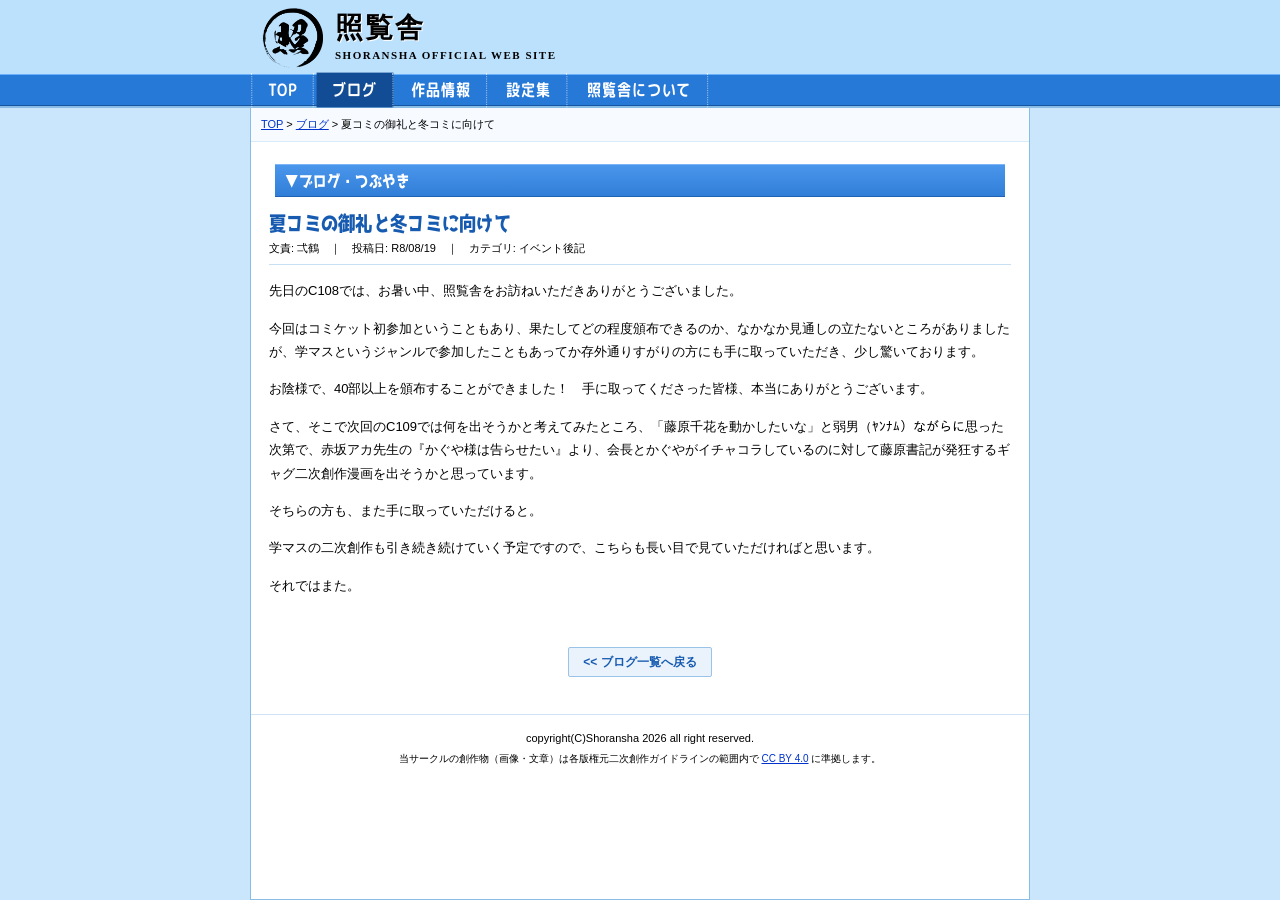
==== commit 6baa55cf: "モバイル版向けに改良。about us書き足し。" ====
--- a/blog/20260819_summer_comiket.html
+++ b/blog/20260819_summer_comiket.html
@@ -12,7 +12,7 @@
   </script>
 
   <meta charset="UTF-8">
-  <meta name="viewport" content="width=device-width, initial-scale=1.0">
+  <meta name="viewport" content="width=800">
   <title>照覧舎ブログ</title>
   <meta name="keywords" content="照覧舎,しょうらんしゃ,ブログ,制作日誌">
   <meta name="description" content="照覧舎公式ブログ記事です。">
@@ -112,6 +112,5 @@
        ========================================================================== -->
   <script src="../data/blog/20260819_summer_comiket.js"></script>
   <script src="../js/blog_detail.js"></script>
-  <script src="../js/tcy.js"></script>
 </body>
 </html>
--- a/css/style.css
+++ b/css/style.css
@@ -1,10 +1,8 @@
 /* ==========================================================================
-   照覧舎 公式Webサイト スタイルシート (縦書き・横スクロール / 2008年 京都アニメーション風レトロデザイン)
-   ========================================================================== */
-
-/* --------------------------------------------------------------------------
-   フォント定義
-   -------------------------------------------------------------------------- */
+   照覧舎 公式Webサイト スタイルシート (2008年 京都アニメーション風レトロデザイン)
+   ========================================================================== */
+
+/* リセット & ベース */
 @font-face {
   font-family: 'LightNovelPOP';
   src: url('../font/LightNovelPOPv2.otf') format('opentype');
@@ -29,9 +27,11 @@
   font-display: swap;
 }
 
-/* --------------------------------------------------------------------------
-   リセット & ベーススタイル
-   -------------------------------------------------------------------------- */
+html {
+  -webkit-text-size-adjust: 100%;
+  text-size-adjust: 100%;
+}
+
 * {
   box-sizing: border-box;
   margin: 0;
@@ -41,14 +41,14 @@
 body {
   font-family: 'NotoSansJP', "Hiragino Kaku Gothic ProN", "Yu Gothic", "Meiryo", sans-serif;
   font-size: 12px;
-  line-height: 1.6;
+  line-height: 1.5;
   color: #000000;
   background-color: #c9e6fc; /* 水色背景 */
+  min-width: 800px; /* PC版等比縮小表示用固定幅 */
   height: 100vh;
-  width: 100vw;
-  display: flex;
-  flex-direction: row-reverse; /* 右端にヘッダーサイドバー、左側にメインスクロール領域 */
-  overflow: hidden; /* ブラウザ全体のスクロールはロックし、内部で横スクロール */
+  display: flex;
+  flex-direction: column;
+  overflow: hidden; /* フレーム構造再現 */
 }
 
 a {
@@ -60,98 +60,89 @@
   text-decoration: underline;
 }
 
-/* --------------------------------------------------------------------------
-   縦中横 (2文字以内の半角数字用)
-   -------------------------------------------------------------------------- */
-.tcy {
-  -webkit-text-combine: horizontal;
-  -ms-text-combine-horizontal: all;
-  text-combine-upright: all;
-  display: inline;
-}
-
-/* ==========================================================================
-   右サイドバーフレーム (Header Frame: 右端固定)
+/* ==========================================================================
+   フレーム構造 (上フレーム：ヘッダー / 下フレーム：メイン)
    ========================================================================== */
 #frame-top {
-  width: 140px;
-  height: 100vh;
   background-color: #bce1fd;
-  border-left: 2px solid #8abde6;
+  border-bottom: 2px solid #8abde6;
   flex-shrink: 0;
-  display: flex;
-  flex-direction: column; /* サイドバー内は物理的な上下レイアウト */
+  min-width: 800px;
   z-index: 100;
-  box-shadow: -2px 0 6px rgba(0, 0, 0, 0.06);
-  overflow-y: auto;
-  overflow-x: hidden;
-}
-
-/* ロゴ表示エリア */
+}
+
+#frame-bottom {
+  flex: 1;
+  overflow-y: scroll;
+  overflow-x: auto;
+  background-color: #c9e6fc;
+  min-width: 800px;
+  padding: 0;
+  scrollbar-width: thin;
+  scrollbar-color: #5c9dd6 #c9e6fc;
+}
+
+/* ==========================================================================
+   ヘッダーフレーム（ロゴ & ナビゲーションバー）
+   ========================================================================== */
 .header-logo-container {
   width: 100%;
   background-color: #bce1fd;
-  padding: 12px 6px 10px 6px;
-  border-bottom: 1px solid #a3d2f7;
 }
 
 .header-logo-inner {
-  width: 100%;
-  display: flex;
+  max-width: 780px;
+  margin: 0 auto;
+  padding: 8px 10px 6px 10px;
+  display: flex;
+  align-items: center;
+  min-height: 72px; /* ロゴ拡大に合わせた高さ */
+}
+
+.logo-link {
+  display: inline-flex;
+  align-items: center;
+  gap: 12px;
+  text-decoration: none;
+}
+
+/* 拡大した shou.webp ロゴ */
+.header-logo-symbol {
+  height: 60px; /* ロゴを大きく設定 */
+  width: auto;
+  max-width: 90px;
+  object-fit: contain;
+  vertical-align: middle;
+}
+
+.logo-text-group {
+  display: inline-flex;
   flex-direction: column;
-  align-items: center;
   justify-content: center;
 }
 
-.logo-link {
-  display: flex;
-  flex-direction: column;
-  align-items: center;
-  text-decoration: none;
-  gap: 6px;
-}
-
-.header-logo-symbol {
-  width: 44px;
-  height: auto;
-  max-width: 50px;
-  object-fit: contain;
-  filter: drop-shadow(0 1px 2px rgba(0, 0, 0, 0.1));
-}
-
-.logo-text-group {
-  display: flex;
-  flex-direction: row-reverse; /* 縦書きの並び */
-  align-items: center;
-  justify-content: center;
-  gap: 4px;
-  writing-mode: vertical-rl;
-}
-
-/* 黒文字・明朝体（縦書き） */
+/* 黒文字・明朝体 */
 .logo-text-main {
   font-family: "Yu Mincho", "Hiragino Mincho ProN", "MS PMincho", "Georgia", "Times New Roman", serif;
-  font-size: 22px;
-  font-weight: bold;
-  color: #000000;
-  letter-spacing: 3px;
-  line-height: 1.15;
+  font-size: 28px;
+  font-weight: bold;
+  color: #000000; /* 黒文字 */
+  letter-spacing: 2px;
+  line-height: 1.1;
   text-shadow: 1px 1px 0 #ffffff;
-  text-orientation: upright;
-}
-
-/* 黒文字・英字サブテキスト */
+}
+
+/* 黒文字・明朝体（英字セリフ） */
 .logo-text-sub {
-  font-size: 7.5px;
-  color: #000000;
-  font-weight: bold;
-  letter-spacing: 0.8px;
-  font-family: "Georgia", "Times New Roman", "Yu Mincho", serif;
-  text-orientation: sideways;
-  opacity: 0.85;
-}
-
-/* 青色ナビゲーションバー（縦並び） */
+  font-size: 11px;
+  color: #000000; /* 黒文字 */
+  font-weight: bold;
+  letter-spacing: 1.5px;
+  font-family: "Georgia", "Times New Roman", "Yu Mincho", "Hiragino Mincho ProN", "MS PMincho", serif;
+  margin-top: 3px;
+}
+
+/* 青色ナビゲーションバー */
 .nav-bar-container {
   background-color: #2779d7;
   border-top: 1px solid #6bb1fa;
@@ -160,32 +151,34 @@
 }
 
 .nav-bar-inner {
-  width: 100%;
-  display: flex;
-  flex-direction: column;
+  max-width: 780px;
+  margin: 0 auto;
+  display: flex;
+  align-items: stretch;
+  height: 30px;
 }
 
 .nav-btn {
-  display: flex;
+  display: inline-flex;
   align-items: center;
   justify-content: center;
-  width: 100%;
-  padding: 9px 4px;
+  padding: 0 16px;
   font-family: 'MPLUSRounded1c', 'NotoSansJP', sans-serif;
-  font-size: 13.5px;
-  font-weight: bold;
-  letter-spacing: 1px;
+  font-size: 15px;
+  font-weight: bold;
+  letter-spacing: 0.5px;
+  transform: scale(0.96, 1.16);
+  transform-origin: center center;
   color: #ffffff;
   text-decoration: none;
-  border-bottom: 1px dotted rgba(255, 255, 255, 0.55);
-  border-right: none;
-  border-left: none;
-  transition: color 0.15s, background-color 0.15s;
+  border-right: 1px dotted rgba(255, 255, 255, 0.6);
+  transition: color 0.15s;
   cursor: pointer;
   user-select: none;
-  writing-mode: vertical-rl;
-  text-orientation: upright;
-  box-sizing: border-box;
+}
+
+.nav-btn:first-child {
+  border-left: 1px dotted rgba(255, 255, 255, 0.6);
 }
 
 .nav-btn:hover {
@@ -207,119 +200,77 @@
 }
 
 /* ==========================================================================
-   左メイン領域 (Main Content Frame: 縦書き・横スクロール)
-   ※ vertical-rl の下では:
-      flex-direction: column  => 右から左へ（水平・横方向）
-      flex-direction: row     => 上から下へ（垂直・縦方向）
-   ========================================================================== */
-#frame-bottom {
-  flex: 1;
-  height: 100vh;
-  overflow-x: auto;
-  overflow-y: hidden;
-  background-color: #c9e6fc;
-  padding: 16px 20px;
-  writing-mode: vertical-rl;
-  text-orientation: mixed;
-  scrollbar-width: thin;
-  scrollbar-color: #5c9dd6 #c9e6fc;
-  box-sizing: border-box;
-  display: flex;
-  flex-direction: row; /* 上から下へ（インライン方向） */
-  justify-content: center; /* 上下の中央揃え（主軸） */
-  align-items: flex-start; /* 右端（開始端）揃え（交差軸: vertical-rl では右端が start） */
-}
-
-/* メインコンテンツコンテナ (白枠の巻物スタイル) */
+   メインコンテンツコンテナ (白枠 780px)
+   ========================================================================== */
 .content-wrapper {
-  height: calc(100vh - 32px);
-  max-height: 840px;
-  min-height: 480px;
+  width: 780px;
+  max-width: 780px;
+  margin: 0 auto;
   background-color: #ffffff;
-  border: 1px solid #8abde6;
-  box-shadow: 0 2px 10px rgba(0, 50, 100, 0.08);
-  display: inline-flex;
-  flex-direction: column; /* vertical-rl では右から左へ並ぶ */
-  align-items: stretch;
-  box-sizing: border-box;
-  padding: 14px 18px;
-  gap: 16px;
-  min-width: max-content;
-  position: relative;
-}
-
-/* 各タブコンテンツコンテナ */
-.tab-content {
-  display: inline-flex;
-  flex-direction: column; /* vertical-rl では右から左へ並ぶ */
-  align-items: stretch;
-  height: 100%;
-  gap: 16px;
-  box-sizing: border-box;
-}
-
-/* ==========================================================================
-   NEWS スライドテロップ (縦書き・上から下へ流れるアニメーション)
+  border-left: 1px solid #8abde6;
+  border-right: 1px solid #8abde6;
+  border-bottom: 1px solid #8abde6;
+  min-height: 100%;
+  padding-bottom: 40px;
+}
+
+/* ==========================================================================
+   NEWS スライドテロップ (文字被り防止の完全独立トラック)
    ========================================================================== */
 .news-ticker-container {
   display: flex;
-  flex-direction: row; /* 上から下へ */
+  align-items: center;
   background-color: #f7fbff;
-  border: 1px solid #d0e4f7;
-  width: 32px;
-  min-width: 32px;
-  height: 100%;
+  border-bottom: 1px solid #d0e4f7;
+  height: 28px;
   overflow: hidden;
   position: relative;
   font-family: 'LightNovelPOP', 'NotoSansJP', sans-serif;
-  flex: 0 0 32px;
 }
 
 .news-ticker-label {
   background-color: #ffffff;
   color: #cc0000;
   font-weight: bold;
-  font-size: 11px;
+  font-size: 13px;
   letter-spacing: 1px;
-  padding: 8px 2px;
-  width: 100%;
+  padding: 0 10px;
+  height: 100%;
   display: flex;
   align-items: center;
   justify-content: center;
   flex-shrink: 0;
   z-index: 10;
-  border-bottom: 1px solid #d0e4f7;
-  writing-mode: vertical-rl;
-  text-orientation: upright;
+  border-right: 1px solid #d0e4f7;
 }
 
 .news-ticker-track {
   flex: 1;
   overflow: hidden;
   position: relative;
-  width: 100%;
   height: 100%;
   display: flex;
-  justify-content: center;
+  align-items: center;
 }
 
 .news-ticker-content {
   display: inline-block;
   white-space: nowrap;
-  animation: tickerAnimationV 26s linear infinite;
-  font-size: 13px;
+  padding-left: 100%;
+  animation: tickerAnimation 22s linear infinite;
+  font-size: 14px;
   font-weight: bold;
   color: #ff3081;
-  writing-mode: vertical-rl;
-  text-orientation: mixed;
-}
-
-@keyframes tickerAnimationV {
+  transform: scale(0.96, 1.16);
+  transform-origin: left center;
+}
+
+@keyframes tickerAnimation {
   0% {
-    transform: translateY(100%);
+    transform: translateX(0) scale(0.96, 1.16);
   }
   100% {
-    transform: translateY(-100%);
+    transform: translateX(-100%) scale(0.96, 1.16);
   }
 }
 
@@ -327,117 +278,89 @@
    TOP メインビジュアル
    ========================================================================== */
 .main-visual-container {
-  height: 100%;
-  flex-shrink: 0;
-  display: flex;
-  align-items: center;
-  justify-content: center;
+  width: 100%;
+  text-align: center;
+  margin: 0 0 6px 0;
   background-color: #ffffff;
   overflow: hidden;
-  margin: 0 4px;
 }
 
 .main-visual-img {
-  height: 100%;
-  max-height: calc(100vh - 66px);
-  width: auto;
-  max-width: 580px;
-  object-fit: contain;
+  width: 100%;
+  max-width: 780px;
+  height: auto;
   display: block;
-  border: 1px solid #b6d7f5;
-}
-
-/* ==========================================================================
-   セクション見出しバー (縦の青グラデーション見出し帯)
+  margin: 0 auto;
+}
+
+/* ==========================================================================
+   セクション見出しバー (▼青帯見出し)
    ========================================================================== */
 .section-bar {
   background-color: #3b88e0;
-  background: linear-gradient(to right, #4a96ec 0%, #317ed8 100%);
+  background: linear-gradient(to bottom, #4a96ec 0%, #317ed8 100%);
   color: #ffffff;
   font-family: 'LightNovelPOP', 'NotoSansJP', sans-serif;
   font-size: 14px;
-  letter-spacing: 2px;
-  padding: 14px 4px;
-  height: 100%;
-  width: 34px;
-  flex-shrink: 0;
-  border-right: 1px solid #7cb5f5;
-  border-left: 1px solid #2063b0;
-  border-top: none;
-  border-bottom: none;
-  display: flex;
-  align-items: center;
-  justify-content: center;
-  writing-mode: vertical-rl;
-  text-orientation: upright;
-  margin: 0 4px;
-  box-sizing: border-box;
-  user-select: none;
+  letter-spacing: 0.5px;
+  padding: 5px 10px;
+  margin: 10px 10px 4px 10px;
+  border-top: 1px solid #7cb5f5;
+  border-bottom: 1px solid #2063b0;
+  display: flex;
+  align-items: center;
+  justify-content: space-between;
 }
 
 .section-bar-title {
   display: inline-flex;
   align-items: center;
   gap: 4px;
-}
-
-/* ==========================================================================
-   リスト項目 (縦書き短冊レイアウト)
+  transform: scale(0.96, 1.16);
+  transform-origin: left center;
+}
+
+/* ==========================================================================
+   リスト項目 (画像通りのレイアウト：■日付　【カテゴリ】　タイトル ↗ NEW!)
    ========================================================================== */
 .item-list {
-  display: flex;
-  flex-direction: column; /* vertical-rl では右から左へ並ぶ */
-  flex-wrap: wrap;
-  align-content: flex-start;
-  height: 100%;
-  gap: 8px 12px;
-  margin: 0 6px;
-  flex-shrink: 0;
-  max-height: 100%;
+  margin: 0 10px 10px 10px;
 }
 
 .list-row {
   display: flex;
-  flex-direction: row; /* vertical-rl では上から下へ並ぶ */
-  align-items: flex-start;
-  padding: 6px 4px;
+  align-items: baseline;
+  padding: 4px 6px;
   font-size: 12px;
   line-height: 1.6;
-  writing-mode: vertical-rl;
-  text-orientation: mixed;
-  border-left: 1px dotted #e3edf7;
-  max-height: 100%;
-  box-sizing: border-box;
 }
 
 .list-row:last-child {
-  border-left: none;
+  border-bottom: none;
 }
 
 .list-date {
+  width: 125px;
+  flex-shrink: 0;
   color: #000000;
   font-weight: normal;
-  margin-bottom: 6px;
+}
+
+.list-category {
+  width: 86px;
   flex-shrink: 0;
-  white-space: nowrap;
-}
-
-.list-category {
-  color: #175bb0;
-  font-weight: bold;
-  margin-bottom: 6px;
-  flex-shrink: 0;
-  white-space: nowrap;
+  color: #000000;
+  font-weight: normal;
 }
 
 .list-body {
-  color: #000000;
   flex: 1;
+  color: #000000;
 }
 
 .external-link-icon {
   font-size: 11px;
-  margin-top: 2px;
+  margin-left: 2px;
   color: #0033cc;
   text-decoration: none;
   display: inline-block;
@@ -446,7 +369,7 @@
 /* new.gif アイコン */
 .new-gif-icon {
   vertical-align: middle;
-  margin-top: 3px;
+  margin-left: 3px;
   display: inline-block;
 }
 
@@ -454,19 +377,14 @@
 .note-red {
   color: #cc0000;
   font-size: 11px;
-  margin-top: 4px;
+  margin-top: 1px;
   display: block;
 }
 
 /* 「もっと見る」折り畳み展開テキスト */
 .more-btn-container {
-  display: flex;
-  align-items: center;
-  justify-content: center;
-  padding: 4px 6px;
-  writing-mode: vertical-rl;
-  text-orientation: upright;
-  flex-shrink: 0;
+  padding: 4px 6px 8px 6px;
+  text-align: center;
 }
 
 .more-toggle-btn {
@@ -476,70 +394,39 @@
   color: #000000;
   font-size: 11px;
   font-weight: normal;
-  padding: 4px 2px;
+  padding: 2px 6px;
   cursor: pointer;
   font-family: inherit;
   outline: none;
   transition: color 0.15s ease;
-  writing-mode: vertical-rl;
-  text-orientation: upright;
-  letter-spacing: 2px;
 }
 
 .more-toggle-btn:hover {
-  color: #ff3081;
+  color: #ff3300;
   text-decoration: underline;
 }
 
 /* ==========================================================================
-   作品情報ギャラリー (作品情報タブ用: 縦書きカード並び)
+   作品情報ギャラリー (作品情報タブ用)
    ========================================================================== */
 .works-table {
-  display: flex;
-  flex-direction: column; /* vertical-rl では右から左へ並ぶ */
-  align-items: stretch;
-  gap: 16px;
-  height: 100%;
-  border-collapse: separate;
-}
-
-.works-table tbody {
-  display: flex;
-  flex-direction: column; /* vertical-rl では右から左へ並ぶ */
-  align-items: stretch;
-  gap: 16px;
-  height: 100%;
-}
-
-.works-table tr {
-  display: flex;
-  flex-direction: row; /* vertical-rl では上から下へ並ぶ */
-  width: 155px;
-  height: 100%;
-  border: 1px solid #c5dcf0;
-  background: #ffffff;
-  padding: 10px;
-  box-sizing: border-box;
-  flex-shrink: 0;
-  writing-mode: vertical-rl;
+  width: 100%;
+  border-collapse: collapse;
+  margin-top: 6px;
 }
 
 .works-table td {
-  border: none;
-  padding: 0;
-  display: flex;
-  flex-direction: row; /* 上から下へ */
-  align-items: flex-start;
-  height: 100%;
+  padding: 10px 8px;
+  border-bottom: 1px dotted #c5dcf0;
+  vertical-align: top;
 }
 
 .works-thumb, .works-thumb-img {
-  width: 90px;
-  height: 125px;
+  width: 85px;
+  height: 118px;
   border: 1px solid #ff85b6;
   flex-shrink: 0;
   display: block;
-  margin-bottom: 8px;
 }
 
 .works-thumb {
@@ -561,9 +448,7 @@
 .works-title {
   font-size: 13px;
   font-weight: bold;
-  margin-bottom: 6px;
-  writing-mode: vertical-rl;
-  text-orientation: mixed;
+  margin-bottom: 4px;
 }
 .works-title a {
   color: #000000;
@@ -576,111 +461,173 @@
 .works-spec {
   font-size: 11px;
   color: #000000;
-  writing-mode: vertical-rl;
-  text-orientation: mixed;
-  line-height: 1.6;
-}
-
-/* ==========================================================================
-   照覧舎について / サークル情報 (縦書き京アニ風 会社概要スタイル)
-   ========================================================================== */
+  margin-top: 4px;
+}
+
+/* ==========================================================================
+   照覧舎について / サークル情報 (京アニ風 会社概要スタイル)
+   ========================================================================== */
+.about-layout-container {
+  display: flex;
+  align-items: stretch;
+  width: 100%;
+}
+
+.about-sidebar {
+  width: 220px;
+  flex-shrink: 0;
+  border-right: 1px solid #d0e4f7;
+  padding: 6px 9px 15px 9px;
+  background-color: #ffffff;
+  box-sizing: border-box;
+}
+
+.about-main-content {
+  flex: 1;
+  min-width: 0;
+}
+
+.sidebar-section {
+  margin-bottom: 14px;
+}
+
+.sidebar-section-bar {
+  background-color: #3b88e0;
+  background: linear-gradient(to bottom, #4a96ec 0%, #317ed8 100%);
+  color: #ffffff;
+  font-family: 'LightNovelPOP', 'NotoSansJP', sans-serif;
+  font-size: 13px;
+  letter-spacing: 0.5px;
+  padding: 4px 6px;
+  margin-bottom: 8px;
+  border-top: 1px solid #7cb5f5;
+  border-bottom: 1px solid #2063b0;
+  text-align: center;
+  display: flex;
+  align-items: center;
+  justify-content: center;
+}
+
+.sidebar-section-bar-title {
+  display: inline-block;
+  transform: scale(0.96, 1.16);
+  transform-origin: center center;
+  white-space: nowrap;
+}
+
+.sidebar-section-banners {
+  display: flex;
+  flex-direction: column;
+  align-items: center;
+  gap: 8px;
+}
+
+.sidebar-banner-item {
+  width: 200px;
+  text-align: center;
+}
+
+.sidebar-banner-link {
+  display: block;
+  width: 200px;
+  height: 40px;
+  text-decoration: none;
+  overflow: hidden;
+  margin: 0 auto;
+}
+
+.sidebar-banner-img {
+  width: 200px;
+  height: 40px;
+  display: block;
+  object-fit: cover;
+  border: 1px solid #b6d7f5;
+  box-sizing: border-box;
+}
+
+.sidebar-banner-placeholder {
+  width: 200px;
+  height: 40px;
+  background: #f7fbff;
+  border: 1px dashed #b6d7f5;
+  display: flex;
+  align-items: center;
+  justify-content: center;
+  font-size: 11px;
+  font-weight: bold;
+  color: #6a9ec9;
+  box-sizing: border-box;
+}
+
+.sidebar-banner-text {
+  font-size: 11px;
+  line-height: 1.4;
+  margin-top: 3px;
+  text-align: center;
+  word-break: break-all;
+}
+
+.sidebar-banner-text a {
+  color: #0033cc;
+  text-decoration: underline;
+}
+
+.sidebar-banner-text a:hover {
+  color: #ff3300;
+}
+
 #tab-about .section-bar {
   background-color: #56cada;
-  background: linear-gradient(to right, #60d4e3 0%, #47c2d3 100%);
-  border-right: 1px solid #8be4ef;
-  border-left: 1px solid #36aab9;
+  background: linear-gradient(to bottom, #60d4e3 0%, #47c2d3 100%);
+  border-top: 1px solid #8be4ef;
+  border-bottom: 1px solid #36aab9;
   color: #ffffff;
 }
 
 .about-box {
-  display: flex;
-  flex-direction: column; /* 右から左へ */
-  align-items: stretch;
-  height: 100%;
-  gap: 16px;
-  padding: 0 8px;
+  padding: 15px 20px 10px;
   font-size: 13px;
-  line-height: 1.8;
-}
-
+  line-height: 1.7;
+}
+
+/* 添付画像通りのシンプルな会社概要風リスト（上下ボーダー・枠線なし） */
 #tab-about .about-table {
-  display: flex;
-  flex-direction: column; /* 右から左へ */
-  gap: 12px;
-  height: 100%;
-  border-right: 1px solid #888888;
-  border-left: 1px solid #888888;
-  border-top: none;
-  border-bottom: none;
-  padding: 0 12px;
-  border-collapse: separate;
-}
-
-#tab-about .about-table tbody {
-  display: flex;
-  flex-direction: column;
-  gap: 12px;
-  height: 100%;
-}
-
-#tab-about .about-table tr {
-  display: flex;
-  flex-direction: row; /* 上から下へ */
-  width: 140px;
-  height: 100%;
-  padding: 4px;
+  width: 100%;
+  border-collapse: collapse;
+  margin: 12px 0 20px;
+  border-top: 1px solid #888888;
+  border-bottom: 1px solid #888888;
+}
+
+#tab-about .about-table th, 
+#tab-about .about-table td {
+  border: none;
+  padding: 10px 12px;
+  font-size: 13px;
+  background-color: transparent;
 }
 
 #tab-about .about-table th {
-  font-weight: bold;
-  color: #175bb0;
-  margin-bottom: 8px;
+  width: 130px;
+  color: #000000;
+  font-weight: normal;
+  text-align: center;
+  vertical-align: top;
+  letter-spacing: 1px;
+}
+
+#tab-about .about-table td {
+  color: #000000;
+  vertical-align: top;
   text-align: left;
-  writing-mode: vertical-rl;
-  text-orientation: upright;
-  letter-spacing: 2px;
-  border: none;
-  background: transparent;
-}
-
-#tab-about .about-table td {
-  color: #000000;
-  writing-mode: vertical-rl;
-  text-orientation: mixed;
-  line-height: 1.8;
-  border: none;
-  background: transparent;
+  line-height: 1.7;
 }
 
 #tab-about .banner-preview-box {
-  writing-mode: horizontal-tb;
-  display: flex;
-  flex-direction: column;
-  align-items: center;
-  justify-content: center;
-  padding: 16px;
+  margin-top: 10px;
+  padding: 12px;
   background: #fffff0;
   border: 1px dashed #56cada;
-  width: 270px;
-  height: auto;
-  align-self: center;
-  box-sizing: border-box;
-  text-align: center;
-  margin: 0 8px;
-}
-
-#tab-about .banner-preview-box p {
-  font-size: 12px;
-  line-height: 1.6;
-  color: #000000;
-  margin: 0 0 10px 0;
-  text-align: left;
-}
-
-#tab-about .banner-preview-box img {
-  border: 1px solid #7cd7e3;
-  margin-bottom: 8px;
-  display: block;
 }
 
 #tab-about .banner-code {
@@ -688,38 +635,29 @@
   font-size: 11px;
   background: #ffffff;
   border: 1px solid #9ee0ea;
-  padding: 5px 6px;
-  width: 220px;
-  max-width: 100%;
-  box-sizing: border-box;
+  padding: 4px 8px;
+  width: 100%;
+  margin-top: 4px;
 }
 
 /* ==========================================================================
    レトロ風アクセスカウンター
    ========================================================================== */
 .retro-counter-container {
-  display: flex;
+  text-align: center;
+  margin: 25px 0 10px;
+}
+
+.retro-counter-box {
+  display: inline-flex;
   align-items: center;
   justify-content: center;
-  padding: 0 16px;
-  flex-shrink: 0;
-  border-right: 1px dotted #c5dcf0;
-  margin: 0 4px;
-  writing-mode: vertical-rl;
-}
-
-.retro-counter-box {
-  display: flex;
-  flex-direction: row; /* 上から下へ：あなたは → 数字 → 人目の訪問者です。 */
-  align-items: center;
-  justify-content: center;
-  gap: 8px;
+  gap: 6px;
   background-color: transparent;
   border: none;
   padding: 0;
   font-size: 13px;
   color: #000000;
-  writing-mode: vertical-rl;
 }
 
 .retro-counter-box .counter-text {
@@ -728,8 +666,8 @@
   font-weight: bold;
   color: #000000;
   display: inline-block;
-  text-orientation: upright;
-  letter-spacing: 2px;
+  transform: scale(0.96, 1.16);
+  transform-origin: center center;
 }
 
 .retro-counter-digits {
@@ -740,156 +678,141 @@
   font-size: 14px;
   font-weight: bold;
   letter-spacing: 2px;
-  padding: 4px 6px;
+  padding: 2px 6px;
   border: 2px inset #888888;
   border-radius: 2px;
   text-shadow: 0 0 4px rgba(0, 255, 102, 0.7);
   min-width: 65px;
   text-align: center;
-  writing-mode: horizontal-tb; /* 7セグ数字は横向きで読みやすく */
-  margin: 6px 0;
-}
-
-/* ==========================================================================
-   フッター (最左端の縦帯)
+  margin: 0 2px;
+}
+
+/* ==========================================================================
+   フッター
    ========================================================================== */
 .footer-section {
-  display: flex;
-  flex-direction: row; /* 上から下へ */
-  align-items: center;
-  justify-content: center;
-  padding: 10px 14px;
-  color: #000000;
-  font-size: 11px;
-  border-right: 1px solid #d0e4f7;
-  writing-mode: vertical-rl;
-  text-orientation: mixed;
-  flex-shrink: 0;
-  line-height: 1.8;
-  text-align: left;
-}
-
-/* ==========================================================================
-   ブログ プレビューカード (縦書き短冊)
+  text-align: center;
+  padding: 15px 10px 10px;
+  color: #000000;
+  font-size: 11px;
+  border-top: 1px solid #d0e4f7;
+  margin-top: 15px;
+}
+
+/* ==========================================================================
+   ブログ 3行プレビュー & 続きを読む
    ========================================================================== */
 .blog-preview-card {
-  width: 175px;
-  height: 100%;
-  display: flex;
-  flex-direction: row; /* 上から下へ */
-  border-left: 1px dotted #bcd8f0;
-  padding: 8px 12px;
-  box-sizing: border-box;
-  flex-shrink: 0;
+  margin-bottom: 18px;
+  border-bottom: 1px dotted #bcd8f0;
+  padding-bottom: 14px;
 }
 .blog-preview-card:last-child {
-  border-left: none;
+  border-bottom: none;
 }
 
 .blog-preview-title {
   font-weight: bold;
   font-size: 13px;
-  margin-bottom: 6px;
-  writing-mode: vertical-rl;
-  text-orientation: mixed;
+  margin-bottom: 4px;
 }
 .blog-preview-title a {
   color: #175bb0;
 }
 
+/* ==========================================================================
+   ブログ 3行プレビュー & 続きを読む
+   ========================================================================== */
+.blog-preview-card {
+  margin-bottom: 18px;
+  border-bottom: 1px dotted #bcd8f0;
+  padding-bottom: 14px;
+}
+.blog-preview-card:last-child {
+  border-bottom: none;
+}
+
+.blog-preview-title {
+  font-weight: bold;
+  font-size: 13px;
+  margin-bottom: 4px;
+}
+.blog-preview-title a {
+  color: #175bb0;
+}
+
 .blog-preview-body {
   font-size: 12px;
   color: #000000;
-  line-height: 1.7;
-  writing-mode: vertical-rl;
-  text-orientation: mixed;
-  flex: 1;
+  line-height: 1.6;
+  display: -webkit-box;
+  -webkit-line-clamp: 3; /* 3行プレビュー */
+  -webkit-box-orient: vertical;
   overflow: hidden;
+  text-overflow: ellipsis;
 }
 
 .blog-read-more {
   display: inline-block;
-  margin-top: 6px;
+  margin-top: 4px;
   font-size: 11px;
   color: #0033cc;
   font-weight: bold;
-  writing-mode: vertical-rl;
-}
-
-/* ==========================================================================
-   個別ページ（ブログ記事・作品詳細）共通パーツ (縦書き・横スクロール)
+}
+
+/* ==========================================================================
+   個別ページ（ブログ記事・作品詳細）共通パーツ
    ========================================================================== */
 .breadcrumb {
   font-size: 11px;
   color: #000000;
-  padding: 10px 8px;
+  padding: 8px 10px;
   background-color: #f7fbff;
-  border-left: 1px solid #d8ebfa;
-  writing-mode: vertical-rl;
-  text-orientation: mixed;
-  flex-shrink: 0;
+  border-bottom: 1px solid #d8ebfa;
 }
 .breadcrumb a {
   color: #0033cc;
 }
 
 .detail-content-area {
-  display: flex;
-  flex-direction: column; /* 右から左へ */
-  align-items: stretch;
-  height: 100%;
-  gap: 18px;
-  padding: 0 10px;
-  box-sizing: border-box;
+  padding: 12px 14px;
 }
 
 .post-header {
-  border-left: 1px solid #c9dff2;
-  padding-left: 10px;
-  margin-left: 12px;
-  display: flex;
-  flex-direction: row; /* 上から下へ */
-  writing-mode: vertical-rl;
-  flex-shrink: 0;
+  border-bottom: 1px solid #c9dff2;
+  padding-bottom: 8px;
+  margin-bottom: 14px;
 }
 
 .post-title {
   font-family: 'LightNovelPOP', 'NotoSansJP', sans-serif;
-  font-size: 20px;
+  font-size: 18px;
   color: #175bb0;
   line-height: 1.4;
-  margin-left: 6px;
-  writing-mode: vertical-rl;
-  text-orientation: mixed;
+  margin-bottom: 4px;
+  display: inline-block;
+  transform: scale(0.96, 1.16);
+  transform-origin: left center;
 }
 
 .post-meta {
   font-size: 11px;
   color: #000000;
-  writing-mode: vertical-rl;
-  margin-top: 4px;
 }
 
 .post-full-body {
   font-size: 13px;
-  line-height: 2.0;
-  color: #000000;
-  writing-mode: vertical-rl;
-  text-orientation: mixed;
-  display: flex;
-  flex-direction: column; /* 行送り: 右から左へ */
-  flex-wrap: wrap;
-  align-content: flex-start;
-  height: 100%;
-  gap: 14px;
+  line-height: 1.8;
+  color: #000000;
 }
 .post-full-body p {
-  margin-left: 12px;
+  margin-bottom: 14px;
 }
 
 .back-to-list-btn {
   display: inline-block;
-  padding: 10px 6px;
+  margin-top: 20px;
+  padding: 5px 14px;
   background-color: #eaf3fb;
   border: 1px solid #9bc3e8;
   color: #175bb0;
@@ -897,11 +820,6 @@
   font-weight: bold;
   text-decoration: none;
   border-radius: 2px;
-  writing-mode: vertical-rl;
-  text-orientation: upright;
-  letter-spacing: 2px;
-  flex-shrink: 0;
-  align-self: center;
 }
 .back-to-list-btn:hover {
   background-color: #dbeaf7;
@@ -910,38 +828,29 @@
 }
 
 /* ==========================================================================
-   作品詳細 & サンプル画像ビューア (縦書き・らき☆すた風ピンクデザイン)
+   作品詳細 & サンプル画像ビューア (らき☆すた風ピンクテーブルデザイン)
    ========================================================================== */
 .work-detail-layout {
   display: flex;
-  flex-direction: column; /* 右から左へ */
-  gap: 18px;
-  height: 100%;
-  align-items: stretch;
+  gap: 16px;
+  margin-bottom: 18px;
 }
 
 .work-main-cover {
-  height: 100%;
+  width: 160px;
   flex-shrink: 0;
-  display: flex;
-  flex-direction: row; /* 上から下へ */
-  align-items: center;
-  justify-content: center;
 }
 
 .work-main-cover-img {
+  width: 100%;
   height: auto;
-  max-height: calc(100vh - 80px);
-  width: auto;
-  max-width: 280px;
   border: 1px solid #ff3081;
   display: block;
-  object-fit: contain;
 }
 
 .work-main-cover-placeholder {
-  width: 180px;
-  height: 250px;
+  width: 160px;
+  height: 226px;
   background: #ffffff;
   border: 1px solid #ff3081;
   display: flex;
@@ -954,38 +863,36 @@
 }
 
 .work-detail-info {
-  display: flex;
-  flex-direction: column; /* 右から左へ */
-  gap: 16px;
-  height: 100%;
-}
-
+  flex: 1;
+}
+
+.work-detail-info .post-title {
+  color: #000000;
+}
+
+/* 添付画像通りのピンク見出し＆ピンク枠線テーブル */
 .work-detail-table {
+  width: 100%;
   border-collapse: collapse;
-  margin: 0 10px;
+  margin: 10px 0;
   border: 1px solid #ff3081;
-  writing-mode: vertical-rl;
-  height: 100%;
 }
 .work-detail-table th, .work-detail-table td {
   border: 1px solid #ff3081;
-  padding: 8px 6px;
+  padding: 6px 10px;
   font-size: 12px;
 }
 .work-detail-table th {
   background-color: #ff3081;
+  width: 90px;
   color: #000000;
   font-weight: bold;
   text-align: center;
   vertical-align: middle;
-  writing-mode: vertical-rl;
-  text-orientation: upright;
 }
 .work-detail-table td {
   background-color: #ffffff;
   color: #000000;
-  writing-mode: vertical-rl;
-  text-orientation: mixed;
 }
 
 /* サンプル画像ギャラリー */
@@ -993,43 +900,35 @@
   font-family: 'LightNovelPOP', 'NotoSansJP', sans-serif;
   font-size: 14px;
   color: #ff3081;
-  margin: 0 10px;
-  border-top: 4px solid #ff3081;
-  padding-top: 8px;
-  display: inline-block;
-  writing-mode: vertical-rl;
-  text-orientation: upright;
+  margin: 18px 0 8px;
+  border-left: 4px solid #ff3081;
+  padding-left: 8px;
+  display: inline-block;
+  transform: scale(0.96, 1.16);
+  transform-origin: left center;
 }
 
 .sample-gallery-grid {
-  display: flex;
-  flex-direction: column; /* 右から左へ */
-  align-items: center;
-  gap: 14px;
-  height: 100%;
+  display: grid;
+  grid-template-columns: repeat(auto-fill, minmax(180px, 1fr));
+  gap: 12px;
+  margin-top: 8px;
 }
 
 .sample-item {
-  height: 85%;
-  width: auto;
   border: 1px solid #ff3081;
   background-color: #ff3081;
   padding: 4px;
-  display: flex;
-  flex-direction: row; /* 上から下へ */
-  align-items: center;
-  box-sizing: border-box;
-  flex-shrink: 0;
+  text-align: center;
 }
 
 .sample-item-img {
-  height: calc(100% - 28px);
-  width: auto;
+  width: 100%;
+  height: auto;
   border: 1px solid #ff3081;
   background-color: #ffffff;
   display: block;
   cursor: pointer;
-  object-fit: contain;
   transition: opacity 0.15s;
 }
 .sample-item-img:hover {
@@ -1037,8 +936,8 @@
 }
 
 .sample-item-placeholder {
-  width: 140px;
-  height: 200px;
+  width: 100%;
+  height: 180px;
   background: #ffffff;
   border: 1px solid #ff3081;
   display: flex;
@@ -1056,39 +955,28 @@
   color: #000000;
   background-color: #ff3081;
   margin-top: 4px;
-  padding: 2px 4px;
-  text-align: center;
-  white-space: nowrap;
+  padding: 3px 2px;
 }
 
 /* 本文PDF閲覧・ダウンロード案内ボックス */
 .work-pdf-box {
-  padding: 12px 14px;
+  margin-top: 18px;
+  padding: 14px 16px;
   background-color: #fffff0;
   border: 1px dashed #ff3081;
   text-align: center;
-  display: flex;
-  flex-direction: row; /* 上から下へ */
-  align-items: center;
-  justify-content: center;
-  writing-mode: vertical-rl;
-  height: 100%;
-  flex-shrink: 0;
-  margin: 0 10px;
 }
 
 .work-pdf-message {
   font-size: 12px;
   font-weight: normal;
   color: #000000;
-  margin-left: 8px;
-  writing-mode: vertical-rl;
-  text-orientation: mixed;
+  margin-bottom: 8px;
 }
 
 .work-pdf-button {
   display: inline-block;
-  padding: 12px 6px;
+  padding: 6px 18px;
   background-color: #ffffff;
   border: 1px solid #ff3081;
   color: #000000;
@@ -1097,9 +985,6 @@
   text-decoration: none;
   border-radius: 2px;
   transition: all 0.15s ease;
-  writing-mode: vertical-rl;
-  text-orientation: upright;
-  letter-spacing: 2px;
 }
 
 .work-pdf-button:hover {
@@ -1108,35 +993,36 @@
   text-decoration: none;
 }
 
-/* ブログ本文用 画像ボックス */
+.work-pdf-button:hover .external-link-icon {
+  color: #ffffff;
+}
+
+/* ==========================================================================
+   ブログ本文用 画像ボックス (作品情報と同様のピンクフレームスタイル)
+   ========================================================================== */
 .blog-image-center {
   display: flex;
-  flex-direction: column; /* 右から左へ */
-  align-items: center;
-  justify-content: center;
-  margin: 0 12px;
-  height: 100%;
+  flex-direction: column;
+  align-items: center;
+  margin: 14px 0;
 }
 
 .blog-image-box {
-  display: flex;
-  flex-direction: row; /* 上から下へ */
-  align-items: center;
+  display: inline-block;
+  max-width: 100%;
   border: 1px solid #ff3081;
   background-color: #ff3081;
   padding: 4px;
+  text-align: center;
   box-sizing: border-box;
-  max-height: calc(100vh - 90px);
 }
 
 .blog-image-box img {
+  max-width: 100%;
   height: auto;
-  max-height: calc(100vh - 120px);
-  width: auto;
   border: 1px solid #ff3081;
   background-color: #ffffff;
   display: block;
-  object-fit: contain;
 }
 
 .blog-image-caption {
@@ -1145,7 +1031,8 @@
   color: #000000;
   background-color: #ff3081;
   margin-top: 4px;
-  padding: 2px 6px;
-  text-align: center;
-  white-space: nowrap;
-}
+  padding: 3px 6px;
+  text-align: center;
+  word-break: break-word;
+}
+
